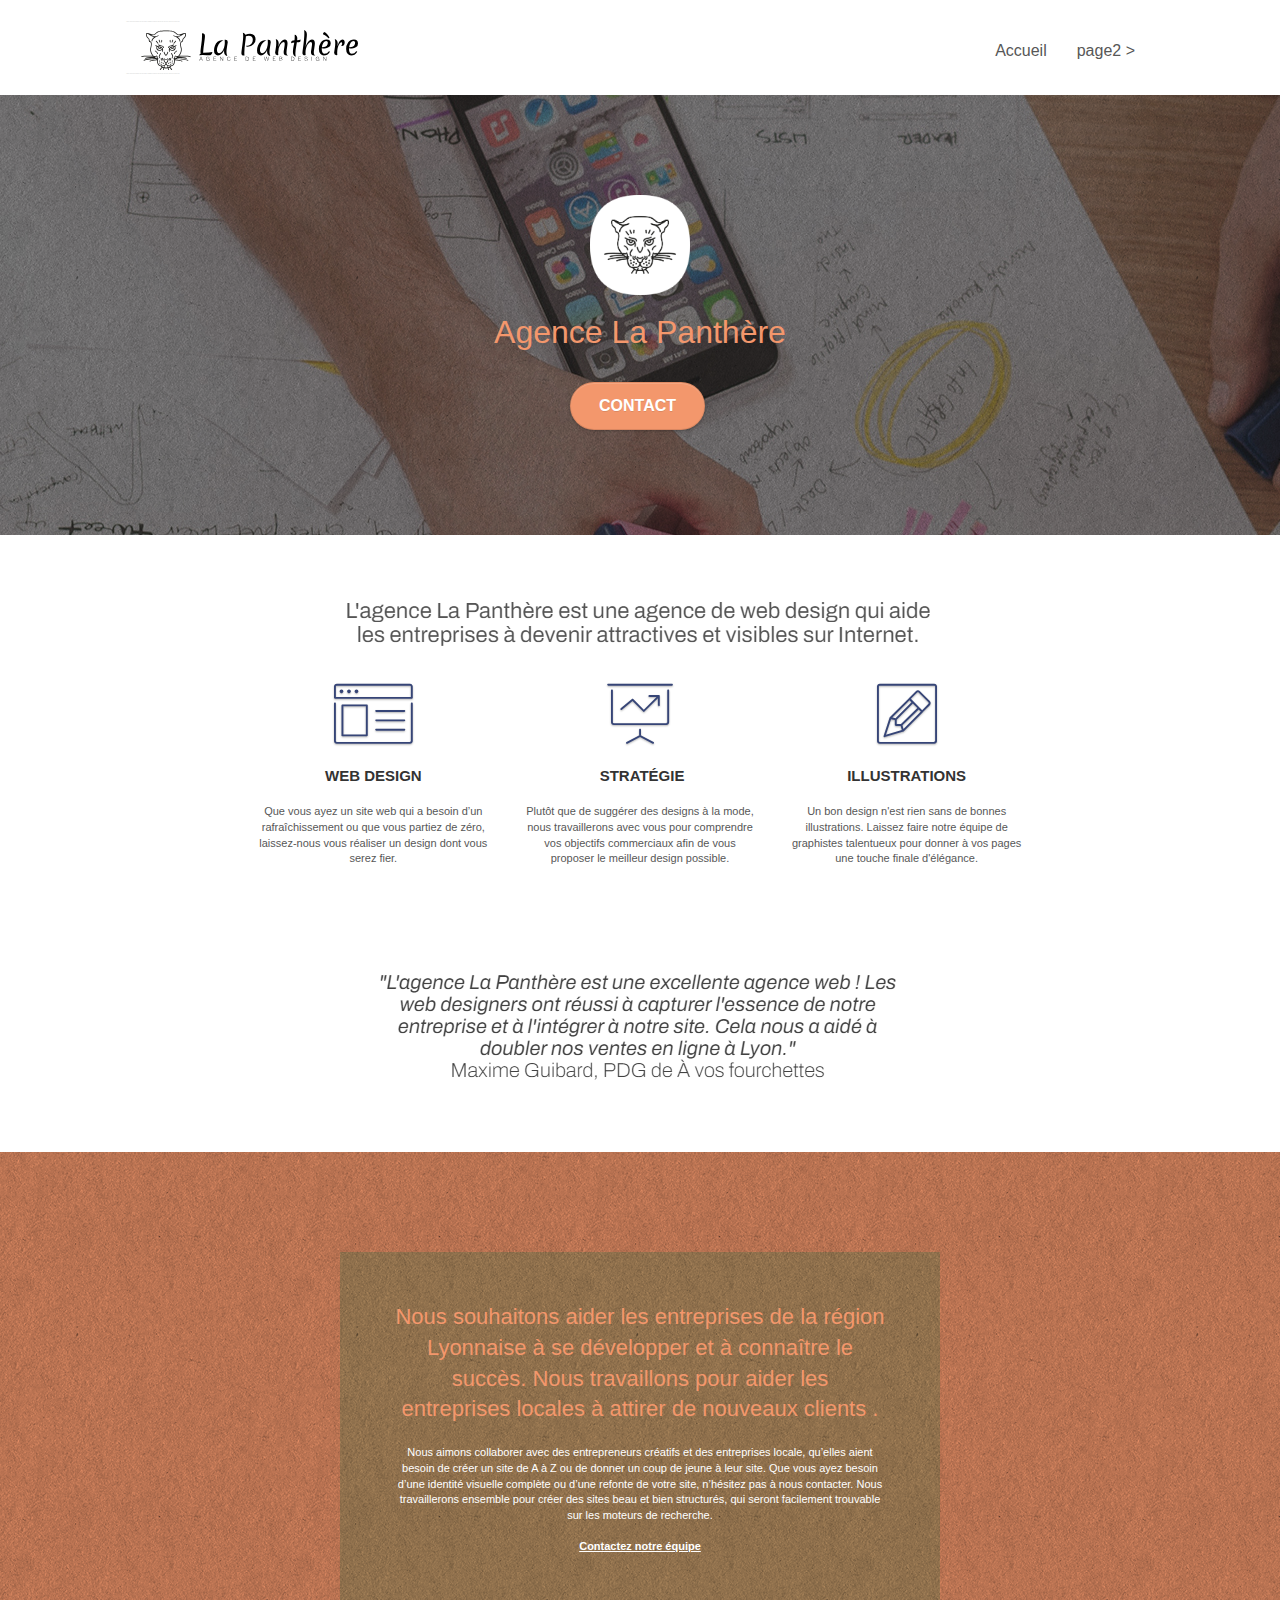
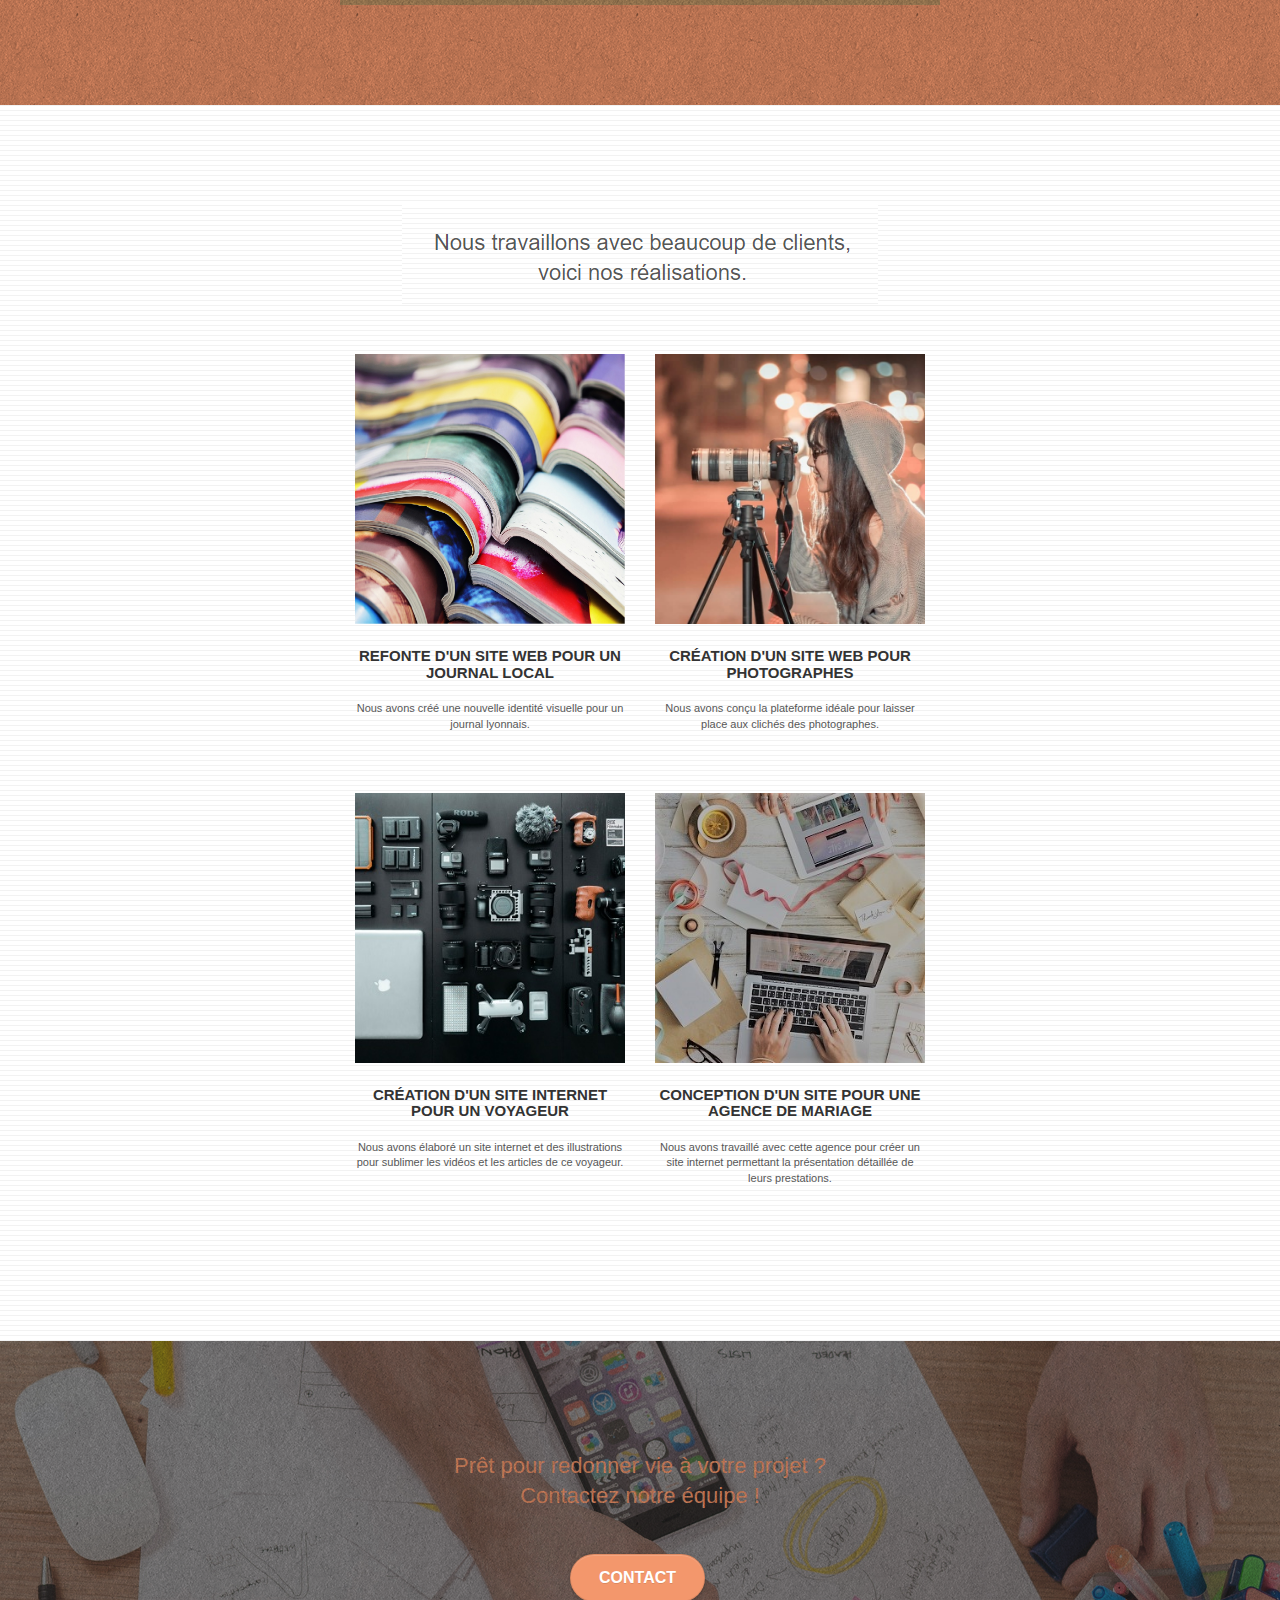
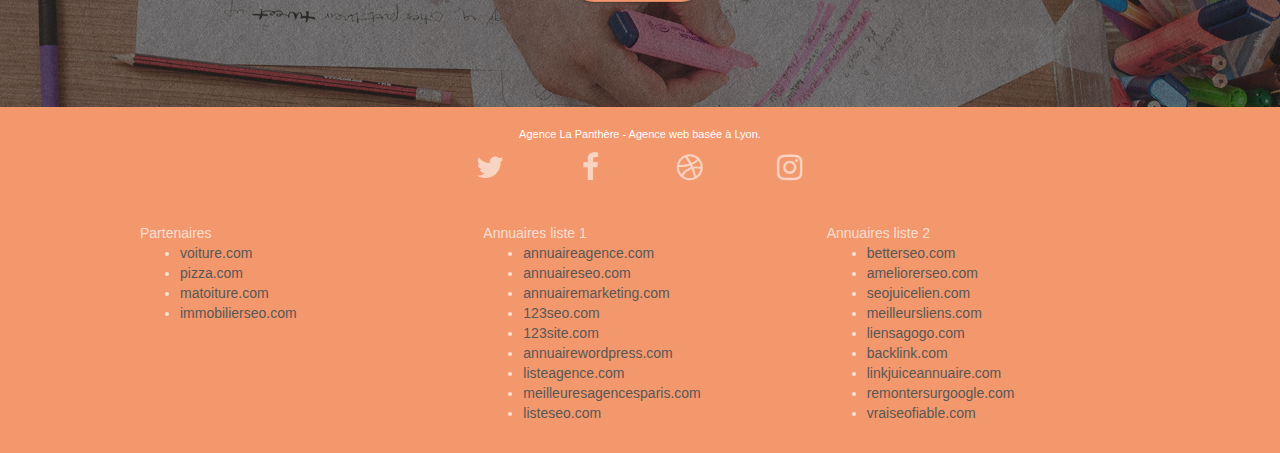
==== index.html @ 5c3d8d59 "P4" ====
<!doctype html>
<html lang="Default">
<head>
    <meta charset="utf-8">
    <meta name="keywords" content="seo, google, site web, site internet, agence design paris, agence design, agence design,agence design,agence design,agence design,agence design,agence design,agence design,agence design">
    <meta name="description" content="">
    <meta name="viewport" content="width=device-width, initial-scale=1.0, viewport-fit=cover">
    <link rel="shortcut icon" type="image/png" href="favicon.jpg">
    
	<link rel="stylesheet" type="text/css" href="./css/bootstrap.css">
	<link rel="stylesheet" type="text/css" href="style.css">
	<link rel="stylesheet" type="text/css" href="./css/font-awesome.css">
	<link rel="stylesheet" type="text/css" href="./css/et-line.css">
	
    
	<script src="./js/jquery-2.1.0.js"></script>
	<script src="./js/bootstrap.js"></script>
	<script src="./js/blocs.js"></script>
	<script src="./js/jquery.touchSwipe.js" defer></script>
	<script src="./js/gmaps.js"></script>

    <title>.</title>

    
<!-- Analytics -->
 
<!-- Analytics END -->
    
</head>
<body>
<!-- Principal conteneur -->
<div class="page-container">
    
<!-- bloc-0 -->
<div class="bloc bgc-white l-bloc " id="bloc-0">
	<div class="container bloc-sm">

		<nav class="navbar row">
			<div class="navbar-header">
				<div class="keywords" style="color:#cccccc;font-size:1px;">Agence web à paris, stratégie web, web design, illustrations, design de site web, site web, web, internet, site internet, site</div>
				<a class="navbar-brand" href="index.html"><img src="img/agence-la-panthere-monochrome.svg" alt="paris web design logo agence web meilleure agence" height="40" /></a>
				<div class="keywords" style="color:#cccccc;font-size:1px;">Agence web à paris, stratégie web, web design, illustrations, design de site web, site web, web, internet, site internet, site</div>
				<button id="nav-toggle" type="button" class="ui-navbar-toggle navbar-toggle" data-toggle="collapse" data-target=".navbar-1">
					<span class="sr-only">Toggle navigation</span><span class="icon-bar"></span><span class="icon-bar"></span><span class="icon-bar"></span>
				</button>
			</div>
			<div class="collapse navbar-collapse navbar-1 special-dropdown-nav">
				<ul class="site-navigation nav navbar-nav">
					<li>
						<a href="index.html">Accueil</a>
					</li>
					<li>
					</li>
					<li>
						<a href="page2.html">page2 &gt;</a>
					</li>
				</ul>
			</div>
		</nav>
	</div>
</div>
<!-- bloc-0 END -->

<!-- bloc-1-presentation -->
<div class="bloc bgc-dark-slate-blue bg-banniere d-bloc bg-t-edge bloc-bg-texture texture-paper b-parallax" id="bloc-1-hero">
	<div class="container bloc-lg">
		<div class="row tight-width-whitespace">
			<div class="col-sm-12">
				<img src="img/logo.png" class="center-block image-resize-mode" width="100" alt="Agence La Panthère, agence web paris, création logo paris" />
				<h1 class="text-center hero-bloc-text tc-white ">
					Agence La Panthère
				</h1>
				<div class="text-center">
					<a href="page2.html" class="btn btn-lg btn-clean btn-rd cta-hero btn-atomic-tangerine" id="cta-hero">Contact</a>
				</div>
			</div>
		</div>
	</div>
</div>
<!-- bloc-1-presentation END -->

<!-- bloc-2-services -->
<div class="bloc bgc-white l-bloc" id="bloc-2-services">
	<div class="container bloc-md">
		<div class="row">
			<div class="col-sm-12 text-center">
				<img alt="agence web, agence web paris, web design paris, stratégie web" src="img/title.png" />
			</div>
		</div>
		<div class="row voffset-lg med-width-whitespace">
			<div class="col-sm-4">
				<div class="text-center">
					<span class="et-icon-browser sm-shadow icon-dark-slate-blue icons icon-lg"></span>
				</div>
				<h3 class="mg-md text-center">
					Web design
				</h3>
				<p class="text-center ">
					Que vous ayez un site web qui a besoin d&rsquo;un rafraîchissement ou que vous partiez de zéro, laissez-nous vous réaliser un design dont vous serez fier.
				</p>
			</div>
			<div class="col-sm-4">
				<div class="text-center">
					<span class="et-icon-presentation sm-shadow icon-dark-slate-blue icons icon-lg"></span>
				</div>
				<h3 class="mg-md text-center">
					&nbsp;Stratégie
				</h3>
				<p class="text-center ">
					Plutôt que de suggérer des designs à la mode, nous travaillerons avec vous pour comprendre vos objectifs commerciaux afin de vous proposer le meilleur design possible.<br>
				</p>
			</div>
			<div class="col-sm-4">
				<div class="text-center">
					<span class="et-icon-edit sm-shadow icon-dark-slate-blue icons icon-lg"></span>
				</div>
				<h3 class="mg-md text-center">
					Illustrations
				</h3>
				<p class="text-center ">
					Un bon design n'est rien sans de bonnes illustrations. Laissez faire notre équipe de graphistes talentueux pour donner à vos pages une touche finale d'élégance.
				</p>
			</div>
		</div>
		<div class="row voffset-lg voffset">
			<div class="col-xs-12 col-md-8 col-md-offset-2 text-center">
				<img alt="agence web, agence web paris, web design paris, stratégie web" src="img/citation.png" />

			</div>
		</div>
	</div>
</div>
<!-- bloc-2-services END -->

<!-- bloc-3-what-i-do -->
<div class="bloc tc-white bgc-atomic-tangerine bg-presentation d-bloc bloc-bg-texture texture-paper b-parallax" id="bloc-3-what-i-do">
	<div class="container bloc-lg">
		<div class="row tight-width-whitespace black-background">
			<div class="col-sm-12">
				<h2 class="mg-md text-center tc-white">
					Nous souhaitons aider les entreprises de la région Lyonnaise à se développer et à connaître le succès. Nous travaillons pour aider les entreprises locales à attirer de nouveaux clients .<br>
				</h2>
				<p class="text-center white">
					Nous aimons collaborer avec des entrepreneurs créatifs et des entreprises locale, qu’elles aient besoin de créer un site de A à Z ou de donner un coup de jeune à leur site. Que vous ayez besoin d’une identité visuelle complète ou d’une refonte de votre site, n’hésitez pas à nous contacter. Nous travaillerons ensemble pour créer des sites beau et bien structurés, qui seront facilement trouvable sur les moteurs de recherche. <br><br><a class="ltc-white bold-link" href="page2.html">Contactez notre équipe</a><br>
				</p>
			</div>
		</div>
	</div>
</div>
<!-- bloc-3-what-i-do END -->

<!-- bloc-4-portfolio -->
<div class="bloc bgc-white bg-lines-h2-bg bg-repeat l-bloc" id="bloc-4-portfolio">
	<div class="container bloc-lg">
		<div class="row">
			<div class="col-sm-12 text-center">
				<img alt="agence web, agence web paris, web design paris, stratégie web" src="img/title2.png" />
			</div>
		</div>
		<div class="row tight-width-whitespace portfolio-row">
			<div class="col-sm-6">
				<a href="#" data-lightbox="img/1.jpg" data-gallery-id="gallery-1" data-caption="Refonte d'un site web pour un journal local" data-frame="snapshot-lb"><img src="img/1.jpg" alt="paris web design logo agence web meilleure agence et refonte site web journal" class="img-responsive portfolio-thumb" /></a>
				<h3 class="mg-md text-center">
					Refonte d'un site web pour un journal local
				</h3>
				<p class="text-center">
					Nous avons créé une nouvelle identité visuelle pour un journal lyonnais.
				</p>
			</div>
			<div class="col-sm-6">
				<a href="#" data-lightbox="img/2.jpg" data-gallery-id="gallery-1" data-caption="Création d'un site web pour photographes" data-frame="snapshot-lb"><img src="img/2.jpg" class="img-responsive portfolio-thumb" alt="paris web design logo agence web meilleure agence, Création d'un site web pour photographes" /></a>
				<h3 class="mg-md text-center">
					Création d'un site web pour photographes
				</h3>
				<p class="text-center">
					Nous avons conçu la plateforme idéale pour laisser place aux clichés des photographes.
				</p>
			</div>
		</div>
		<div class="row tight-width-whitespace portfolio-row">
			<div class="col-sm-6">
				<a href="#" data-lightbox="img/3.bmp" data-gallery-id="gallery-1" data-caption="Création d'un site internet pour un voyageur" data-frame="snapshot-lb"><img src="img/3.bmp" class="img-responsive portfolio-thumb" alt="paris web design logo agence web meilleure agence, Création d'un site web pour voyageur"/></a>
				<h3 class="mg-md text-center">
					Création d'un site internet pour un voyageur
				</h3>
				<p class="text-center">
					Nous avons élaboré un site internet et des illustrations pour sublimer les vidéos et les articles de ce voyageur.
				</p>
			</div>
			<div class="col-sm-6">
				<a href="#" data-lightbox="img/4.bmp" data-gallery-id="gallery-1" data-caption="Conception d'un site pour une agence de mariage" data-frame="snapshot-lb"><img src="img/4.bmp" class="img-responsive portfolio-thumb" alt="paris web design logo agence web meilleure agence, Création d'un site web pour agence de mariage" /></a>
				<h3 class="mg-md text-center">
					Conception d'un site pour une agence de mariage
				</h3>
				<p class="text-center">
					Nous avons travaillé avec cette agence pour créer un site internet permettant la présentation détaillée de leurs prestations.
				</p>
			</div>
		</div>
	</div>
</div>
<!-- bloc-4-portfolio END -->

<!-- bloc-5-cta -->
<div class="bloc bgc-dark-slate-blue bg-banniere d-bloc bloc-bg-texture texture-paper" id="bloc-5-cta">
	<div class="container bloc-lg">
		<div class="row">
			<h2 class="mg-md text-center tc-white">
				Prêt pour redonner vie à votre projet ?<br>Contactez notre équipe !
			</h2>
			<div class="col-sm-12 text-center">
				<a href="page2.html" class="btn btn-atomic-tangerine btn-clean btn-rd btn-lg cta-hero">Contact</a>
			</div>
		</div>
	</div>
</div>
<!-- bloc-5-cta END -->

<!-- Footer - bloc-8 -->
<div class="bloc bgc-atomic-tangerine d-bloc" id="bloc-8">
	<div class="container bloc-sm">
		<div class="row">
			<div class="col-sm-12">
				<p class="text-center white">
					Agence La Panthère - Agence web basée à Lyon.<br>
				</p>
				<div class="row row-no-gutters social">
					<div class="col-sm-3">
						<div class="text-center">
							<a class="social" href="index.html"><span class="fa fa-twitter icon-md"></span></a>
						</div>
					</div>
					<div class="col-sm-3">
						<div class="text-center">
							<a class="social" href="index.html"><span class="fa fa-facebook icon-md"></span></a>
						</div>
					</div>
					<div class="col-sm-3">
						<div class="text-center">
							<a class="social" href="index.html"><span class="fa fa-dribbble icon-md"></span></a>
						</div>
					</div>
					<div class="col-sm-3">
						<div class="text-center">
							<a class="social" href="index.html"><span class="fa fa-instagram icon-md"></span></a>
						</div>
					</div>
					<div class="keywords" style="color:#F3976C;">Agence web à paris, stratégie web, web design, illustrations, design de site web, site web, web, internet, site internet, site</div>
				</div>
				<div class="row">
					<div class="col-sm-4">
						Partenaires
							<ul>
								<li><a href="voiture.com">voiture.com</a></li>
								<li><a href="pizza.com">pizza.com</a></li>
								<li><a href="matoiture.com">matoiture.com</a></li>
								<li><a href="immobilierseo.com">immobilierseo.com</a></li>
							</ul>		
					</div>
					<div class="col-sm-4">
						Annuaires liste 1
						<ul>
							<li><a href="annuaireagence.com">annuaireagence.com</a></li>
							<li><a href="annuaireseo.com">annuaireseo.com</a></li>
							<li><a href="annuairemarketing.com">annuairemarketing.com</a></li>
							<li><a href="123seoture.com">123seo.com</a></li>
							<li><a href="123site.com">123site.com</a></li>
							<li><a href="annuairewordpress.com">annuairewordpress.com</a></li>
							<li><a href="listeagence.com">listeagence.com</a></li>
							<li><a href="meilleuresagencesparis.com">meilleuresagencesparis.com</a></li>
							<li><a href="listeseo.com">listeseo.com</a></li>
						</ul>
					</div>
					<div class="col-sm-4">
						Annuaires liste 2
						<ul>
							<li><a href="betterseo.com">betterseo.com</a></li>
							<li><a href="ameliorerseo.com">ameliorerseo.com</a></li>
							<li><a href="seojuicelien.com">seojuicelien.com</a></li>
							<li><a href="meilleursliens.com">meilleursliens.com</a></li>
							<li><a href="liensagogo.com">liensagogo.com</a></li>
							<li><a href="backlink.com">backlink.com</a></li>
							<li><a href="linkjuiceannuaire.com">linkjuiceannuaire.com</a></li>
							<li><a href="remontersurgoogle.com">remontersurgoogle.com</a></li>
							<li><a href="vraiseofiable.com">vraiseofiable.com</a></li>
						</ul>
					</div>
				</div>
			</div>
		</div>
	</div>
</div>
<!-- Footer - bloc-8 END -->

</div>
<!-- Principal conteneur END -->
    

</body>
</html>
---- style.css ----
body {
    margin: 0;
    padding: 0;
    background: #FFF;
    overflow-x: hidden;
    -webkit-font-smoothing: antialiased;
    -moz-osx-font-smoothing: grayscale;
}

a,
button {
    transition: all .3s ease-in-out;
    outline: none!important;
}

a:hover {
    text-decoration: none;
    cursor: pointer;
}

#page-loading-blocs-notifaction {
    position: fixed;
    top: 0;
    bottom: 0;
    width: 100%;
    z-index: 100000;
    background: #FFFFFF url("img/pageload-spinner.gif") no-repeat center center;
}

.bloc {
    width: 100%;
    clear: both;
    background: 50% 50% no-repeat;
    padding: 0 50px;
    -webkit-background-size: cover;
    -moz-background-size: cover;
    -o-background-size: cover;
    background-size: cover;
    position: relative;
}

.bloc .container {
    padding-left: 0;
    padding-right: 0;
}

.bloc-lg {
    padding: 100px 50px;
}

.bloc-md {
    padding: 50px;
}

.bloc-sm {
    padding: 20px 50px;
}

.bg-center,
.bg-l-edge,
.bg-r-edge,
.bg-t-edge,
.bg-b-edge,
.bg-tl-edge,
.bg-bl-edge,
.bg-tr-edge,
.bg-br-edge,
.bg-repeat {
    -webkit-background-size: auto!important;
    -moz-background-size: auto!important;
    -o-background-size: auto!important;
    background-size: auto!important;
}

.bg-repeat {
    background: repeat;
}

.bg-t-edge {
    background: top no-repeat;
}

.bloc-bg-texture::before {
    content: "";
    background-size: 2px 2px;
    position: absolute;
    top: 0;
    bottom: 0;
    left: 0;
    right: 0;
}

.texture-paper::before {
    background: url("img/texture-paper.png");
    background-size: 280px 280px;
}

.b-parallax {
    background-attachment: fixed;
}

.d-bloc {
    color: rgba(255, 255, 255, .7);
}

.d-bloc button:hover {
    color: rgba(255, 255, 255, .9);
}

.d-bloc .icon-round,
.d-bloc .icon-square,
.d-bloc .icon-rounded,
.d-bloc .icon-semi-rounded-a,
.d-bloc .icon-semi-rounded-b {
    border-color: rgba(255, 255, 255, .9);
}

.d-bloc .divider-h span {
    border-color: rgba(255, 255, 255, .2);
}

.d-bloc .a-btn,
.d-bloc .navbar a,
.d-bloc .navbar-brand,
.d-bloc a .icon-sm,
.d-bloc a .icon-md,
.d-bloc a .icon-lg,
.d-bloc a .icon-xl,
.d-bloc h1 a,
.d-bloc h2 a,
.d-bloc h3 a,
.d-bloc h4 a,
.d-bloc h5 a,
.d-bloc h6 a,
.d-bloc p a {
    color: rgba(255, 255, 255, .6);
}

.d-bloc .a-btn:hover,
.d-bloc .navbar a:hover,
.d-bloc .navbar-brand:hover,
.d-bloc a:hover .icon-sm,
.d-bloc a:hover .icon-md,
.d-bloc a:hover .icon-lg,
.d-bloc a:hover .icon-xl,
.d-bloc h1 a:hover,
.d-bloc h2 a:hover,
.d-bloc h3 a:hover,
.d-bloc h4 a:hover,
.d-bloc h5 a:hover,
.d-bloc h6 a:hover,
.d-bloc p a:hover {
    color: rgba(255, 255, 255, 1);
}

.d-bloc .navbar-toggle .icon-bar {
    background: rgba(255, 255, 255, 1);
}

.d-bloc .btn-wire,
.d-bloc .btn-wire:hover {
    color: rgba(255, 255, 255, 1);
    border-color: rgba(255, 255, 255, 1);
}

.d-bloc .panel {
    color: rgba(0, 0, 0, .5);
}

.d-bloc .panel button:hover {
    color: rgba(0, 0, 0, .7);
}

.d-bloc .panel icon {
    border-color: rgba(0, 0, 0, .7);
}

.d-bloc .panel .divider-h span {
    border-color: rgba(0, 0, 0, .1);
}

.d-bloc .panel .a-btn {
    color: rgba(0, 0, 0, .6);
}

.d-bloc .panel .a-btn:hover {
    color: rgba(0, 0, 0, 1);
}

.d-bloc .panel .btn-wire,
.d-bloc .panel .btn-wire:hover {
    color: rgba(0, 0, 0, .7);
    border-color: rgba(0, 0, 0, .3);
}

.d-bloc .panel,
.l-bloc {
    color: rgba(0, 0, 0, .5);
}

.d-bloc .panel button:hover,
.l-bloc button:hover {
    color: rgba(0, 0, 0, .7);
}

.l-bloc .icon-round,
.l-bloc .icon-square,
.l-bloc .icon-rounded,
.l-bloc .icon-semi-rounded-a,
.l-bloc .icon-semi-rounded-b {
    border-color: rgba(0, 0, 0, .7);
}

.d-bloc .panel .divider-h span,
.l-bloc .divider-h span {
    border-color: rgba(0, 0, 0, .1);
}

.d-bloc .panel .a-btn,
.l-bloc .a-btn,
.l-bloc .navbar a,
.l-bloc .navbar-brand,
.l-bloc a .icon-sm,
.l-bloc a .icon-md,
.l-bloc a .icon-lg,
.l-bloc a .icon-xl,
.l-bloc h1 a,
.l-bloc h2 a,
.l-bloc h3 a,
.l-bloc h4 a,
.l-bloc h5 a,
.l-bloc h6 a,
.l-bloc p a {
    color: rgba(0, 0, 0, .6);
}

.d-bloc .panel .a-btn:hover,
.l-bloc .a-btn:hover,
.l-bloc .navbar a:hover,
.l-bloc .navbar-brand:hover,
.l-bloc a:hover .icon-sm,
.l-bloc a:hover .icon-md,
.l-bloc a:hover .icon-lg,
.l-bloc a:hover .icon-xl,
.l-bloc h1 a:hover,
.l-bloc h2 a:hover,
.l-bloc h3 a:hover,
.l-bloc h4 a:hover,
.l-bloc h5 a:hover,
.l-bloc h6 a:hover,
.l-bloc p a:hover {
    color: rgba(0, 0, 0, 1);
}

.l-bloc .navbar-toggle .icon-bar {
    color: rgba(0, 0, 0, .6);
}

.d-bloc .panel .btn-wire,
.d-bloc .panel .btn-wire:hover,
.l-bloc .btn-wire,
.l-bloc .btn-wire:hover {
    color: rgba(0, 0, 0, .7);
    border-color: rgba(0, 0, 0, .3);
}

.voffset {
    margin-top: 30px;
}

.voffset-lg {
    margin-top: 80px;
}

.row-no-gutters {
    margin-right: 0;
    margin-left: 0;
}

.row.row-no-gutters > [class^="col-"],
.row.row-no-gutters > [class*=" col-"] {
    padding-right: 0;
    padding-left: 0;
}

#bloc-1-hero h1 {
    font-size: 32px;
}

.navbar {
    margin-bottom: 0;
    z-index: 1;
}

.navbar-brand {
    height: auto;
    padding: 3px 15px;
    font-size: 25px;
    font-weight: normal;
    font-weight: 600;
    line-height: 44px;
}

.navbar-brand img {
    max-height: 200px;
    margin: 0 5px 0 0;
    display: inline;
}

.navbar-brand img[src$=svg] {
    min-width: 100px;
}

.nav-center .navbar-brand img {
    margin: 0;
}

.navbar .nav {
    padding-top: 2px;
    margin-right: -16px;
    float: right;
    z-index: 1;
}

.nav > li {
    float: left;
    margin-top: 4px;
    font-size: 16px;
}

.navbar-nav .open .dropdown-menu > li > a {
    text-align: inherit;
}

.nav > li a:hover,
.nav > li a:focus {
    background: transparent;
}

.navbar-toggle {
    margin: 10px 10px 0 0;
    border: 0px;
}

.navbar-toggle:hover {
    background: transparent!important;
}

.navbar-toggle .icon-bar {
    background-color: rgba(0, 0, 0, .5);
    width: 26px;
}

.nav-invert .navbar .nav {
    float: left;
}

.nav-invert .navbar-header,
.nav-invert .navbar-brand {
    float: right;
    position: relative;
    z-index: 2;
}

@media (min-width: 768px) {
    .site-navigation {
        position: absolute;
        top: 50%;
        right: 20px;
        transform: translate(0, -50%);
        -webkit-transform: translateY(-50%);
    }
    .nav > li .dropdown-menu a,
    .nav > li .dropdown-menu a:hover {
        color: #484848;
    }
    .nav-invert .site-navigation {
        left: 0;
        right: 0;
    }
    .nav-center {
        text-align: center;
    }
    .nav-center .navbar-header {
        width: 100%;
    }
    .nav-center .navbar-header,
    .nav-center .navbar-brand,
    .nav-center .nav > li {
        float: none;
        display: inline-block;
    }
    .nav-center .site-navigation {
        position: relative;
        width: 100%;
        right: 0;
        margin-right: 0px;
        margin-top: 20px;
    }
    .nav-center.mini-nav .navbar-toggle {
        float: none;
        margin: 10px auto 0;
    }
}

.nav > li > .dropdown a {
    background: none!important;
    display: block;
    padding: 14px 15px;
}

nav .caret {
    margin: 0 5px;
}

.dropdown-menu .dropdown-menu {
    top: -8px;
    left: 100%;
}

.dropdown-menu .dropmenu-flow-right {
    top: 100%;
    left: 0;
    margin-left: -1px;
    border-top-left-radius: 0;
    border-top-right-radius: 0;
}

.dropdown-menu .dropdown span {
    border: 4px solid black;
    border-top-color: transparent;
    border-right-color: transparent;
    border-bottom-color: transparent;
    margin: 6px -5px 0 0!important;
    float: right;
}

.mg-md {
    margin-top: 10px;
    margin-bottom: 20px;
}

.mg-lg {
    margin-top: 10px;
    margin-bottom: 40px;
}

.btn {
    margin: 0 5px 5px 0;
}

.btn.pull-right {
    margin: 0 0 5px 5px;
}

.btn-d,
.btn-d:hover,
.btn-d:focus {
    color: #FFF;
    background: rgba(0, 0, 0, .3);
}

button {
    outline: none!important;
}

.btn-rd {
    border-radius: 40px;
}

.btn-clean {
    border: 1px solid rgba(0, 0, 0, .08);
    border-bottom-color: rgba(0, 0, 0, .1);
    text-shadow: 0 1px 0 rgba(0, 0, 1, .1);
    box-shadow: 0 1px 3px rgba(0, 0, 1, .25), inset 0 1px 0 0 rgba(255, 255, 255, .15);
}

.icon-md {
    font-size: 30px!important;
}

.icon-lg {
    font-size: 60px!important;
}

.sm-shadow {
    text-shadow: 0 1px 2px rgba(0, 0, 0, .3);
}

.panel-sq,
.panel-sq .panel-heading,
.panel-sq .panel-footer {
    border-radius: 0;
}

.panel-rd {
    border-radius: 30px;
}

.panel-rd .panel-heading {
    border-radius: 29px 29px 0 0;
}

.panel-rd .panel-footer {
    border-radius: 0 0 29px 29px;
}

.form-control {
    border-color: rgba(0, 0, 0, .1);
    box-shadow: none;
}

.scrollToTop {
    width: 40px;
    height: 40px;
    position: fixed;
    bottom: 20px;
    right: 20px;
    opacity: 0;
    z-index: 500;
    transition: all .3s ease-in-out;
}

.scrollToTop span {
    margin-top: 6px;
}

.showScrollTop {
    font-size: 14px;
    opacity: 1;
}

a[data-lightbox] {
    position: relative;
    display: block;
    text-align: center;
}

a[data-lightbox]:hover::before {
    content: "+";
    font-family: "HelveticaNeue-Light", "Helvetica Neue Light", "Helvetica Neue", Helvetica, Arial;
    font-size: 32px;
    width: 50px;
    height: 50px;
    margin-left: -25px;
    border-radius: 50%;
    background: rgba(0, 0, 0, .6);
    color: #FFF;
    font-weight: 100;
    z-index: 1;
    position: absolute;
    top: 50%;
    transform: translateY(-50%);
    -webkit-transform: translateY(-50%);
}

a[data-lightbox]:hover img {
    opacity: 0.6;
    -webkit-animation-fill-mode: none;
    animation-fill-mode: none;
}

#lightbox-modal {
    display: flex;
    align-items: center;
}

#lightbox-modal .modal-dialog {
    width: 90%;
    max-width: 900px;
    margin: 0 auto 0;
}

#lightbox-modal .modal-dialog img {
    max-height: 90vh;
    margin: 0 auto;
}

.lightbox-caption {
    padding: 20px;
    color: #FFF;
    background: rgba(0, 0, 0, .5);
    position: absolute;
    left: 15px;
    right: 15px;
    bottom: 5px;
}

.close-lightbox {
    color: #FFF;
    font-size: 30px;
    position: absolute;
    top: 20px;
    right: 20px;
    z-index: 20;
    background: rgba(0, 0, 0, .5);
    border: none;
    line-height: 30px;
    padding: 0 9px 5px;
    opacity: 0.3;
}

.close-lightbox:hover,
.next-lightbox:hover,
.prev-lightbox:hover {
    opacity: 1.0;
    color: #FFF;
}

.next-lightbox,
.prev-lightbox {
    font-size: 20px;
    color: rgba(255, 255, 255, .9);
    background: rgba(0, 0, 0, .5);
    transition: all .2s ease-in-out;
    position: absolute;
    top: 45%;
    z-index: 1;
    opacity: 0.4;
}

.next-lightbox {
    padding: 6px 8px 1px 13px;
    right: 25px;
}

.prev-lightbox {
    padding: 6px 13px 1px 10px;
    left: 25px;
}

.snapshot-lb .modal-body {
    padding-bottom: 45px;
}

.snapshot-lb .lightbox-caption {
    padding: 0;
    color: rgba(0, 0, 0, .5);
    background: none;
}

h1,
h2,
h3,
h4,
h5,
h6,
p,
label,
.btn,
a {
    font-family: "helvetica";
    font-weight: 400;
    color: #575757!important;
}

.container {
    max-width: 1000px;
}

.hero-bloc-text {
    font-size: 38px;
}

.hero-bloc-text-sub {
    font-size: 36px;
}

.statement-bloc-text {
    line-height: 26px;
    font-style: italic;
    font-size: 20px;
    text-align: center;
    font-weight: lighter;
    max-width: 520px;
    margin: auto auto auto auto;
}

p {
    font-size: 11px;
}

.tight-width-whitespace {
    max-width: 600px;
    margin: auto auto auto auto;
}

.h1 {
    font-size: 20px;
    font-family: "Open Sans";
}

.cta-hero {
    margin-top: 22px;
    color: #FFFFFF!important;
    text-transform: uppercase;
    padding: 12px 28px 12px 28px;
    font-size: 16px;
    font-weight: 700;
}

.social {
    max-width: 400px;
    margin: auto auto auto auto;
}

h2 {
    font-size: 22px;
    line-height: 1.4em;
}

h3 {
    font-size: 15px;
    text-transform: uppercase;
    font-weight: 700;
    color: #333333!important;
}

.med-width-whitespace {
    max-width: 800px;
    margin: auto auto auto auto;
    box-shadow: 0px 0px 0px #000000;
}

h1 {
    color: #333333!important;
}

h4 {
    color: #333333!important;
}

.icons {
    margin-bottom: 14px;
    margin-top: 24px;
}

.white {
    color: #FFFFFF!important;
}

.portfolio-thumb {
    margin-bottom: 24px;
}

.portfolio-row {
    margin-bottom: 44px;
    margin-top: 50px;
}

.avatar {
    box-shadow: 0px 4px 9px rgba(0, 0, 0, 0.3);
}

.black-background {
    background-color: rgba(165, 147, 99, 0.7);
    padding: 40px 40px 40px 40px;
}

.bold-link {
    font-weight: 900;
    text-decoration: underline!important;
}

.bgc-white {
    background-color: #FFFFFF;
}

.bgc-dark-slate-blue {
    background-color: #364577;
}

.bgc-atomic-tangerine {
    background-color: #F3976C;
}

.tc-white {
    color: #F3976C!important;
}

.btn-atomic-tangerine {
    background: #F3976C;
    color: #FFFFFF!important;
}

.btn-atomic-tangerine:hover {
    background: #c27956!important;
    color: #FFFFFF!important;
}

.ltc-white {
    color: #FFFFFF!important;
}

.ltc-white:hover {
    color: #cccccc!important;
}

.ltc-atomic-tangerine {
    color: #F3976C!important;
}

.ltc-atomic-tangerine:hover {
    color: #c27956!important;
}

.icon-dark-slate-blue {
    color: #364577!important;
    border-color: #364577!important;
}

.bg-dots-bg {
    background-image: url("img/dots-bg.png");
}

.bg-lines-h2-bg {
    background-image: url("img/lines-h2-bg.png");
}

.bg-banniere {
    background-image: url("img/agence-la-panthere.jpg");
}

.bg-presentation {
    background-image: url("img/image-de-presentation.bmp");
}

@media (max-width: 1024px) {
    .bloc {
        padding-left: 20px;
        padding-right: 20px;
    }
    .bloc.full-width-bloc,
    .bloc-tile-2.full-width-bloc .container,
    .bloc-tile-3.full-width-bloc .container,
    .bloc-tile-4.full-width-bloc .container {
        padding-left: 0;
        padding-right: 0;
    }
}

@media (max-width: 992px) and (min-width: 768px) {
    .navbar .nav {
        max-width: 80%
    }
    .nav-center.navbar .nav {
        max-width: 100%
    }
}

@media only screen and (min-device-width: 768px) and (max-device-width: 1024px) and (orientation: landscape) {
    .b-parallax {
        background-attachment: scroll;
    }
}

@media only screen and (min-device-width: 1024px) and (max-device-width: 1366px) and (-webkit-min-device-pixel-ratio: 1.5) {
    .b-parallax {
        background-attachment: scroll;
    }
}

@media (max-width: 991px) {
    .container {
        width: 100%;
    }
    .b-parallax {
        background-attachment: scroll;
    }
    .page-container,
    #hero-bloc {
        overflow-x: hidden;
        position: relative;
    }
    .bloc {
        padding-left: constant(safe-area-inset-left);
        padding-right: constant(safe-area-inset-right);
    }
    .bloc-group,
    .bloc-group .bloc {
        display: block;
        width: 100%;
    }
    .bloc-fill-screen .fill-bloc-top-edge,
    .bloc-fill-screen .fill-bloc-bottom-edge {
        padding: 0 20px;
        padding-left: constant(safe-area-inset-left);
        padding-right: constant(safe-area-inset-right);
    }
}

@media (max-width: 767px) {
    .page-container {
        overflow-x: hidden;
        position: relative;
    }
    h1,
    h2,
    h3,
    h4,
    h5,
    h6,
    p,
    #disqus_thread {
        padding-left: 10px!important;
        padding-right: 10px!important;
    }
    .b-parallax {
        background-attachment: scroll;
    }
    .navbar .nav {
        padding-top: 0;
        border-top: 1px solid rgba(0, 0, 0, .2);
        float: none!important;
    }
    .navbar.row {
        margin-left: 0;
        margin-right: 0;
    }
    .site-navigation {
        position: inherit;
        transform: none;
        -webkit-transform: none;
        -ms-transform: none;
    }
    .nav > li {
        margin-top: 0;
        border-bottom: 1px solid rgba(0, 0, 0, .1);
        background: rgba(0, 0, 0, .05);
        text-align: left;
        padding-left: 15px;
        width: 100%;
    }
    .nav > li:hover {
        background: rgba(0, 0, 0, .08);
    }
    .dropdown .dropdown a .caret {
        float: none;
        margin: 5px 0 0 10px!important;
        border: 4px solid black;
        border-bottom-color: transparent;
        border-right-color: transparent;
        border-left-color: transparent;
    }
    #hero-bloc .navbar .nav {
        background: rgba(0, 0, 0, .8);
    }
    #hero-bloc .navbar .nav a {
        color: rgba(255, 255, 255, .6);
    }
    .hero {
        padding: 50px 0;
    }
    .hero-nav {
        left: -1px;
        right: -1px;
    }
    .navbar-collapse {
        padding: 0;
        overflow-x: hidden;
        -webkit-box-shadow: none;
        box-shadow: none;
    }
    .navbar-brand img {
        max-height: 40px;
        width: auto;
    }
    .nav-invert .navbar-header {
        float: none;
        width: 100%;
    }
    .nav-invert .navbar-toggle {
        float: left;
        margin-left: 10px;
    }
    .bloc {
        padding-left: 0;
        padding-right: 0;
    }
    .bloc-xxl,
    .bloc-xl,
    .bloc-lg {
        padding: 40px 0;
    }
    .bloc-sm,
    .bloc-md {
        padding-left: 0;
        padding-right: 0;
    }
    .bloc-tile-2 .container,
    .bloc-tile-3 .container,
    .bloc-tile-4 .container,
    .bloc-fill-screen .fill-bloc-top-edge,
    .bloc-fill-screen .fill-bloc-bottom-edge {
        padding-left: 0;
        padding-right: 0;
    }
    .a-block {
        padding: 0 10px;
    }
    .btn-dwn {
        display: none;
    }
    .voffset {
        margin-top: 5px;
    }
    .voffset-md {
        margin-top: 20px;
    }
    .voffset-lg {
        margin-top: 30px;
    }
    form {
        padding: 5px;
    }
    .close-lightbox {
        display: inline-block;
    }
    .blocsapp-device-iphone5 {
        background-size: 216px 425px;
        padding-top: 60px;
        width: 216px;
        height: 425px;
    }
    .blocsapp-device-iphone5 img {
        width: 180px;
        height: 320px;
    }
}

@media (max-width: 400px) {
    .bloc {
        padding-left: 0;
        padding-right: 0;
    }
}

@media (max-width: 767px) {
    .bloc-mob-center-text {
        text-align: center;
    }
}
---- css/et-line.css ----
@font-face {
    font-family: et-line;
    src: url(../fonts/et-line.eot);
    src: url(../fonts/et-line.eot?#iefix) format('embedded-opentype'), url(../fonts/et-line.woff) format('woff'), url(../fonts/et-line.ttf) format('truetype'), url(../fonts/et-line.svg#et-line) format('svg');
    font-weight: 400;
    font-style: normal
}

.et-icon-adjustments,
.et-icon-alarmclock,
.et-icon-anchor,
.et-icon-aperture,
.et-icon-attachment,
.et-icon-bargraph,
.et-icon-basket,
.et-icon-beaker,
.et-icon-bike,
.et-icon-book-open,
.et-icon-briefcase,
.et-icon-browser,
.et-icon-calendar,
.et-icon-camera,
.et-icon-caution,
.et-icon-chat,
.et-icon-circle-compass,
.et-icon-clipboard,
.et-icon-clock,
.et-icon-cloud,
.et-icon-compass,
.et-icon-desktop,
.et-icon-dial,
.et-icon-document,
.et-icon-documents,
.et-icon-download,
.et-icon-dribbble,
.et-icon-edit,
.et-icon-envelope,
.et-icon-expand,
.et-icon-facebook,
.et-icon-flag,
.et-icon-focus,
.et-icon-gears,
.et-icon-genius,
.et-icon-gift,
.et-icon-global,
.et-icon-globe,
.et-icon-googleplus,
.et-icon-grid,
.et-icon-happy,
.et-icon-hazardous,
.et-icon-heart,
.et-icon-hotairballoon,
.et-icon-hourglass,
.et-icon-key,
.et-icon-laptop,
.et-icon-layers,
.et-icon-lifesaver,
.et-icon-lightbulb,
.et-icon-linegraph,
.et-icon-linkedin,
.et-icon-lock,
.et-icon-magnifying-glass,
.et-icon-map,
.et-icon-map-pin,
.et-icon-megaphone,
.et-icon-mic,
.et-icon-mobile,
.et-icon-newspaper,
.et-icon-notebook,
.et-icon-paintbrush,
.et-icon-paperclip,
.et-icon-pencil,
.et-icon-phone,
.et-icon-picture,
.et-icon-pictures,
.et-icon-piechart,
.et-icon-presentation,
.et-icon-pricetags,
.et-icon-printer,
.et-icon-profile-female,
.et-icon-profile-male,
.et-icon-puzzle,
.et-icon-quote,
.et-icon-recycle,
.et-icon-refresh,
.et-icon-ribbon,
.et-icon-rss,
.et-icon-sad,
.et-icon-scissors,
.et-icon-scope,
.et-icon-search,
.et-icon-shield,
.et-icon-speedometer,
.et-icon-strategy,
.et-icon-streetsign,
.et-icon-tablet,
.et-icon-target,
.et-icon-telescope,
.et-icon-toolbox,
.et-icon-tools,
.et-icon-tools-2,
.et-icon-trophy,
.et-icon-tumblr,
.et-icon-twitter,
.et-icon-upload,
.et-icon-video,
.et-icon-wallet,
.et-icon-wine {
    font-family: et-line;
    speak: none;
    font-style: normal;
    font-weight: 400;
    font-variant: normal;
    text-transform: none;
    line-height: 1;
    -webkit-font-smoothing: antialiased;
    -moz-osx-font-smoothing: grayscale;
    display: inline-block
}

.et-icon-mobile:before {
    content: "\e000"
}

.et-icon-laptop:before {
    content: "\e001"
}

.et-icon-desktop:before {
    content: "\e002"
}

.et-icon-tablet:before {
    content: "\e003"
}

.et-icon-phone:before {
    content: "\e004"
}

.et-icon-document:before {
    content: "\e005"
}

.et-icon-documents:before {
    content: "\e006"
}

.et-icon-search:before {
    content: "\e007"
}

.et-icon-clipboard:before {
    content: "\e008"
}

.et-icon-newspaper:before {
    content: "\e009"
}

.et-icon-notebook:before {
    content: "\e00a"
}

.et-icon-book-open:before {
    content: "\e00b"
}

.et-icon-browser:before {
    content: "\e00c"
}

.et-icon-calendar:before {
    content: "\e00d"
}

.et-icon-presentation:before {
    content: "\e00e"
}

.et-icon-picture:before {
    content: "\e00f"
}

.et-icon-pictures:before {
    content: "\e010"
}

.et-icon-video:before {
    content: "\e011"
}

.et-icon-camera:before {
    content: "\e012"
}

.et-icon-printer:before {
    content: "\e013"
}

.et-icon-toolbox:before {
    content: "\e014"
}

.et-icon-briefcase:before {
    content: "\e015"
}

.et-icon-wallet:before {
    content: "\e016"
}

.et-icon-gift:before {
    content: "\e017"
}

.et-icon-bargraph:before {
    content: "\e018"
}

.et-icon-grid:before {
    content: "\e019"
}

.et-icon-expand:before {
    content: "\e01a"
}

.et-icon-focus:before {
    content: "\e01b"
}

.et-icon-edit:before {
    content: "\e01c"
}

.et-icon-adjustments:before {
    content: "\e01d"
}

.et-icon-ribbon:before {
    content: "\e01e"
}

.et-icon-hourglass:before {
    content: "\e01f"
}

.et-icon-lock:before {
    content: "\e020"
}

.et-icon-megaphone:before {
    content: "\e021"
}

.et-icon-shield:before {
    content: "\e022"
}

.et-icon-trophy:before {
    content: "\e023"
}

.et-icon-flag:before {
    content: "\e024"
}

.et-icon-map:before {
    content: "\e025"
}

.et-icon-puzzle:before {
    content: "\e026"
}

.et-icon-basket:before {
    content: "\e027"
}

.et-icon-envelope:before {
    content: "\e028"
}

.et-icon-streetsign:before {
    content: "\e029"
}

.et-icon-telescope:before {
    content: "\e02a"
}

.et-icon-gears:before {
    content: "\e02b"
}

.et-icon-key:before {
    content: "\e02c"
}

.et-icon-paperclip:before {
    content: "\e02d"
}

.et-icon-attachment:before {
    content: "\e02e"
}

.et-icon-pricetags:before {
    content: "\e02f"
}

.et-icon-lightbulb:before {
    content: "\e030"
}

.et-icon-layers:before {
    content: "\e031"
}

.et-icon-pencil:before {
    content: "\e032"
}

.et-icon-tools:before {
    content: "\e033"
}

.et-icon-tools-2:before {
    content: "\e034"
}

.et-icon-scissors:before {
    content: "\e035"
}

.et-icon-paintbrush:before {
    content: "\e036"
}

.et-icon-magnifying-glass:before {
    content: "\e037"
}

.et-icon-circle-compass:before {
    content: "\e038"
}

.et-icon-linegraph:before {
    content: "\e039"
}

.et-icon-mic:before {
    content: "\e03a"
}

.et-icon-strategy:before {
    content: "\e03b"
}

.et-icon-beaker:before {
    content: "\e03c"
}

.et-icon-caution:before {
    content: "\e03d"
}

.et-icon-recycle:before {
    content: "\e03e"
}

.et-icon-anchor:before {
    content: "\e03f"
}

.et-icon-profile-male:before {
    content: "\e040"
}

.et-icon-profile-female:before {
    content: "\e041"
}

.et-icon-bike:before {
    content: "\e042"
}

.et-icon-wine:before {
    content: "\e043"
}

.et-icon-hotairballoon:before {
    content: "\e044"
}

.et-icon-globe:before {
    content: "\e045"
}

.et-icon-genius:before {
    content: "\e046"
}

.et-icon-map-pin:before {
    content: "\e047"
}

.et-icon-dial:before {
    content: "\e048"
}

.et-icon-chat:before {
    content: "\e049"
}

.et-icon-heart:before {
    content: "\e04a"
}

.et-icon-cloud:before {
    content: "\e04b"
}

.et-icon-upload:before {
    content: "\e04c"
}

.et-icon-download:before {
    content: "\e04d"
}

.et-icon-target:before {
    content: "\e04e"
}

.et-icon-hazardous:before {
    content: "\e04f"
}

.et-icon-piechart:before {
    content: "\e050"
}

.et-icon-speedometer:before {
    content: "\e051"
}

.et-icon-global:before {
    content: "\e052"
}

.et-icon-compass:before {
    content: "\e053"
}

.et-icon-lifesaver:before {
    content: "\e054"
}

.et-icon-clock:before {
    content: "\e055"
}

.et-icon-aperture:before {
    content: "\e056"
}

.et-icon-quote:before {
    content: "\e057"
}

.et-icon-scope:before {
    content: "\e058"
}

.et-icon-alarmclock:before {
    content: "\e059"
}

.et-icon-refresh:before {
    content: "\e05a"
}

.et-icon-happy:before {
    content: "\e05b"
}

.et-icon-sad:before {
    content: "\e05c"
}

.et-icon-facebook:before {
    content: "\e05d"
}

.et-icon-twitter:before {
    content: "\e05e"
}

.et-icon-googleplus:before {
    content: "\e05f"
}

.et-icon-rss:before {
    content: "\e060"
}

.et-icon-tumblr:before {
    content: "\e061"
}

.et-icon-linkedin:before {
    content: "\e062"
}

.et-icon-dribbble:before {
    content: "\e063"
}
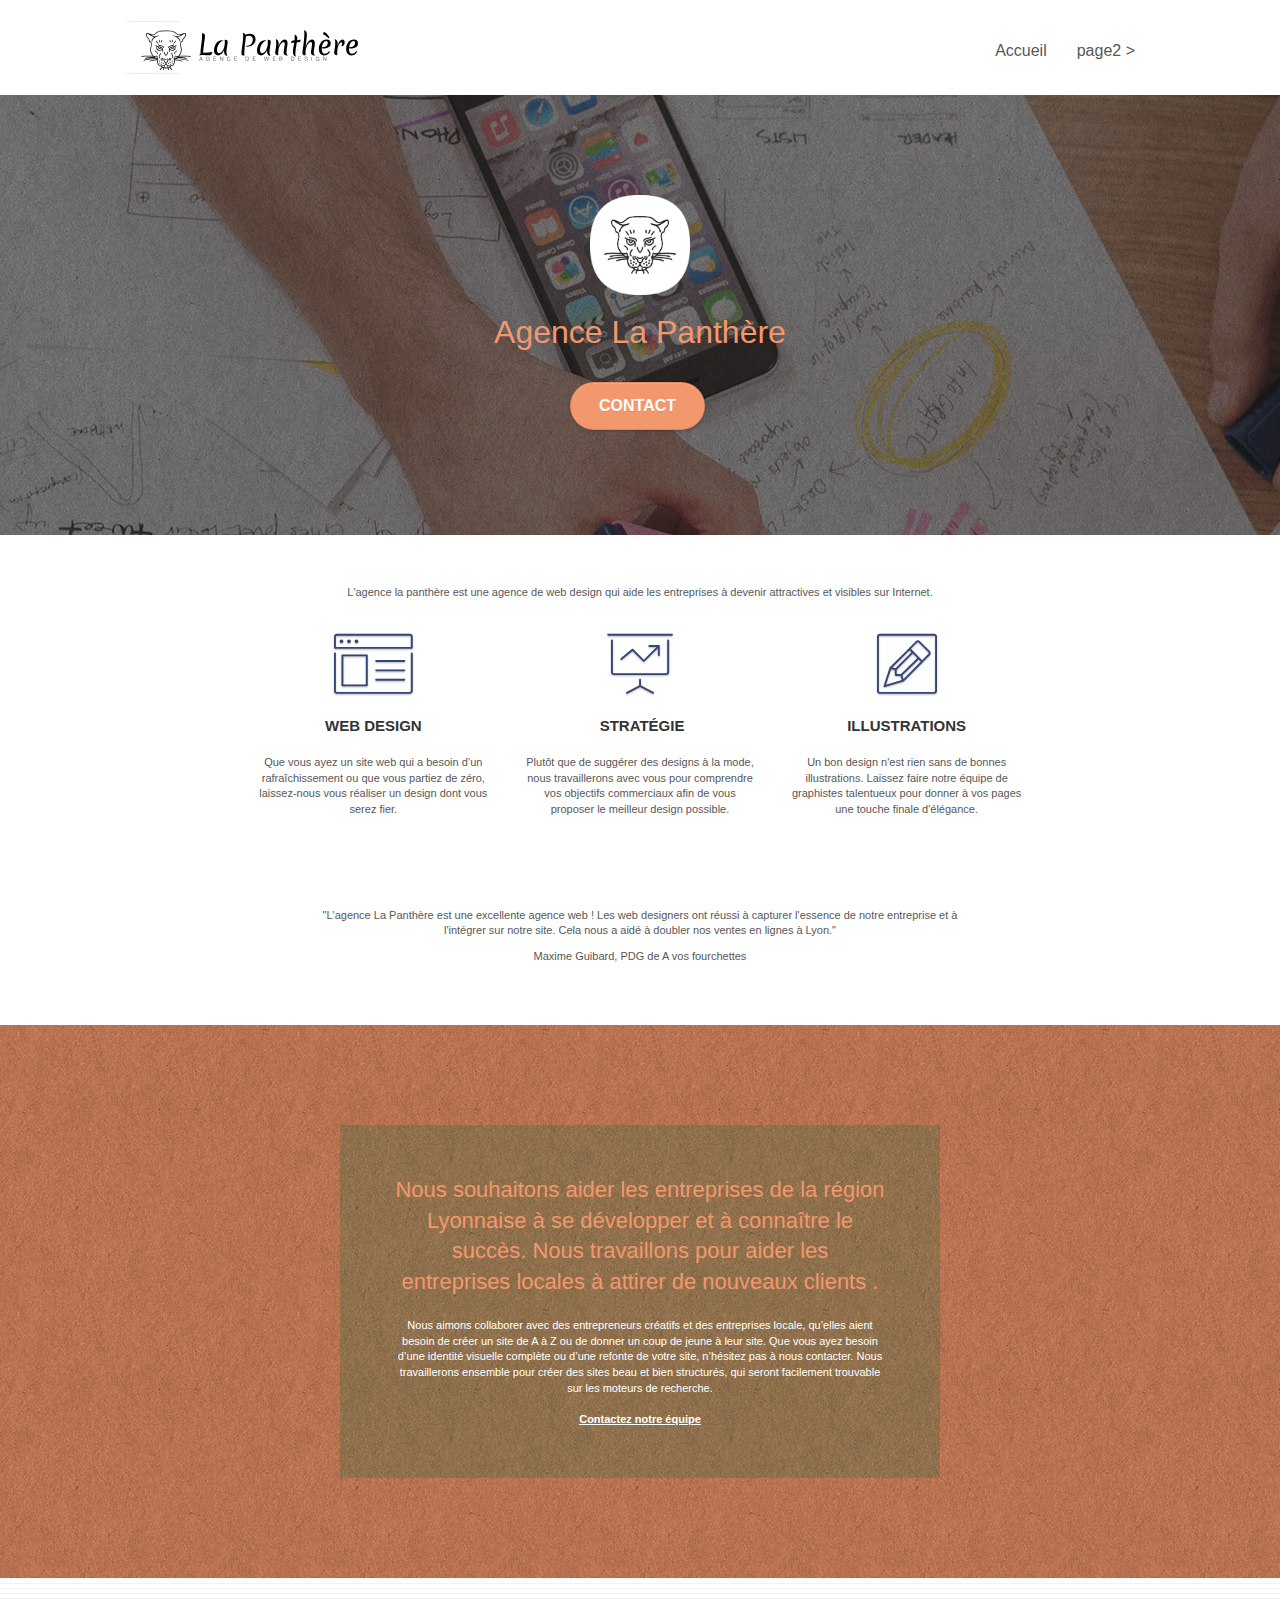
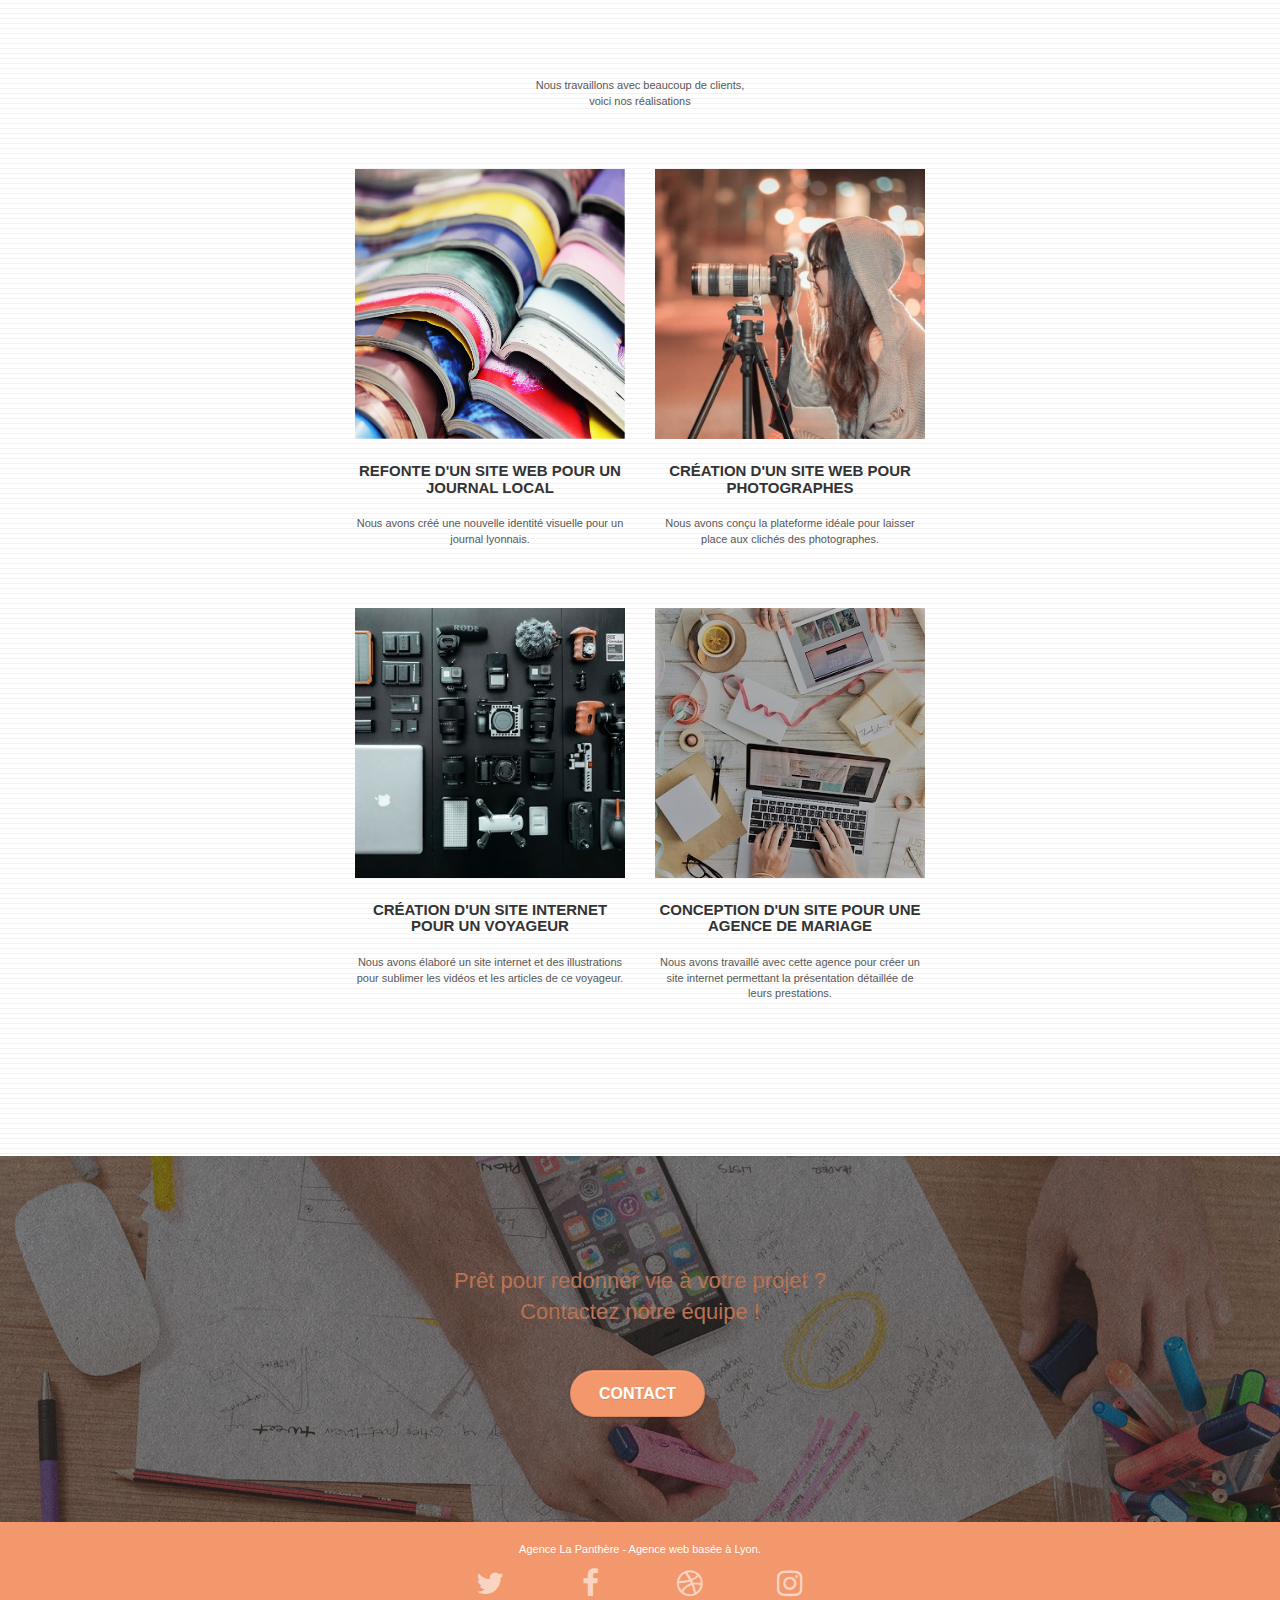
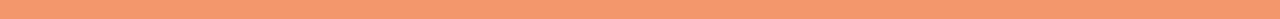
==== commit e6d9ab68: "first modifications" ====
--- a/index.html
+++ b/index.html
@@ -1,9 +1,8 @@
 <!doctype html>
-<html lang="Default">
+<html lang="fr">
 <head>
     <meta charset="utf-8">
-    <meta name="keywords" content="seo, google, site web, site internet, agence design paris, agence design, agence design,agence design,agence design,agence design,agence design,agence design,agence design,agence design">
-    <meta name="description" content="">
+    <meta name="description" content="Agence web design">
     <meta name="viewport" content="width=device-width, initial-scale=1.0, viewport-fit=cover">
     <link rel="shortcut icon" type="image/png" href="favicon.jpg">
     
@@ -19,7 +18,7 @@
 	<script src="./js/jquery.touchSwipe.js" defer></script>
 	<script src="./js/gmaps.js"></script>
 
-    <title>.</title>
+    <title>Accueil</title>
 
     
 <!-- Analytics -->
@@ -29,10 +28,10 @@
 </head>
 <body>
 <!-- Principal conteneur -->
-<div class="page-container">
+<main class="page-container">
     
 <!-- bloc-0 -->
-<div class="bloc bgc-white l-bloc " id="bloc-0">
+<section class="bloc bgc-white l-bloc " id="bloc-0">
 	<div class="container bloc-sm">
 
 		<nav class="navbar row">
@@ -58,11 +57,11 @@
 			</div>
 		</nav>
 	</div>
-</div>
+</section>
 <!-- bloc-0 END -->
 
 <!-- bloc-1-presentation -->
-<div class="bloc bgc-dark-slate-blue bg-banniere d-bloc bg-t-edge bloc-bg-texture texture-paper b-parallax" id="bloc-1-hero">
+<section class="bloc bgc-dark-slate-blue bg-banniere d-bloc bg-t-edge bloc-bg-texture texture-paper b-parallax" id="bloc-1-hero">
 	<div class="container bloc-lg">
 		<div class="row tight-width-whitespace">
 			<div class="col-sm-12">
@@ -76,15 +75,15 @@
 			</div>
 		</div>
 	</div>
-</div>
+</section>
 <!-- bloc-1-presentation END -->
 
 <!-- bloc-2-services -->
-<div class="bloc bgc-white l-bloc" id="bloc-2-services">
+<section class="bloc bgc-white l-bloc" id="bloc-2-services">
 	<div class="container bloc-md">
 		<div class="row">
 			<div class="col-sm-12 text-center">
-				<img alt="agence web, agence web paris, web design paris, stratégie web" src="img/title.png" />
+				<p class="modification">L'agence la panthère est une agence de web design qui aide les entreprises à devenir attractives et visibles sur Internet.</p>
 			</div>
 		</div>
 		<div class="row voffset-lg med-width-whitespace">
@@ -124,16 +123,18 @@
 		</div>
 		<div class="row voffset-lg voffset">
 			<div class="col-xs-12 col-md-8 col-md-offset-2 text-center">
-				<img alt="agence web, agence web paris, web design paris, stratégie web" src="img/citation.png" />
-
-			</div>
-		</div>
-	</div>
-</div>
+				<p class="citation">"L'agence La Panthère est une excellente agence web ! Les web designers ont réussi à capturer l'essence de notre entreprise et à l'intégrer sur notre site. Cela nous
+					a aidé à doubler nos ventes en lignes à Lyon."</p>
+				<p class="citation-name">Maxime Guibard, PDG de A vos fourchettes</p>
+
+			</div>
+		</div>
+	</div>
+</section>
 <!-- bloc-2-services END -->
 
 <!-- bloc-3-what-i-do -->
-<div class="bloc tc-white bgc-atomic-tangerine bg-presentation d-bloc bloc-bg-texture texture-paper b-parallax" id="bloc-3-what-i-do">
+<section class="bloc tc-white bgc-atomic-tangerine bg-presentation d-bloc bloc-bg-texture texture-paper b-parallax" id="bloc-3-what-i-do">
 	<div class="container bloc-lg">
 		<div class="row tight-width-whitespace black-background">
 			<div class="col-sm-12">
@@ -146,15 +147,16 @@
 			</div>
 		</div>
 	</div>
-</div>
+</section>
 <!-- bloc-3-what-i-do END -->
 
 <!-- bloc-4-portfolio -->
-<div class="bloc bgc-white bg-lines-h2-bg bg-repeat l-bloc" id="bloc-4-portfolio">
+<section class="bloc bgc-white bg-lines-h2-bg bg-repeat l-bloc" id="bloc-4-portfolio">
 	<div class="container bloc-lg">
 		<div class="row">
 			<div class="col-sm-12 text-center">
-				<img alt="agence web, agence web paris, web design paris, stratégie web" src="img/title2.png" />
+				<p class="modification">Nous travaillons avec beaucoup de clients, <br>
+					voici nos réalisations</p>
 			</div>
 		</div>
 		<div class="row tight-width-whitespace portfolio-row">
@@ -198,11 +200,11 @@
 			</div>
 		</div>
 	</div>
-</div>
+</section>
 <!-- bloc-4-portfolio END -->
 
 <!-- bloc-5-cta -->
-<div class="bloc bgc-dark-slate-blue bg-banniere d-bloc bloc-bg-texture texture-paper" id="bloc-5-cta">
+<section class="bloc bgc-dark-slate-blue bg-banniere d-bloc bloc-bg-texture texture-paper" id="bloc-5-cta">
 	<div class="container bloc-lg">
 		<div class="row">
 			<h2 class="mg-md text-center tc-white">
@@ -213,11 +215,11 @@
 			</div>
 		</div>
 	</div>
-</div>
+</section>
 <!-- bloc-5-cta END -->
 
 <!-- Footer - bloc-8 -->
-<div class="bloc bgc-atomic-tangerine d-bloc" id="bloc-8">
+<section class="bloc bgc-atomic-tangerine d-bloc" id="bloc-8">
 	<div class="container bloc-sm">
 		<div class="row">
 			<div class="col-sm-12">
@@ -245,54 +247,14 @@
 							<a class="social" href="index.html"><span class="fa fa-instagram icon-md"></span></a>
 						</div>
 					</div>
-					<div class="keywords" style="color:#F3976C;">Agence web à paris, stratégie web, web design, illustrations, design de site web, site web, web, internet, site internet, site</div>
-				</div>
-				<div class="row">
-					<div class="col-sm-4">
-						Partenaires
-							<ul>
-								<li><a href="voiture.com">voiture.com</a></li>
-								<li><a href="pizza.com">pizza.com</a></li>
-								<li><a href="matoiture.com">matoiture.com</a></li>
-								<li><a href="immobilierseo.com">immobilierseo.com</a></li>
-							</ul>		
-					</div>
-					<div class="col-sm-4">
-						Annuaires liste 1
-						<ul>
-							<li><a href="annuaireagence.com">annuaireagence.com</a></li>
-							<li><a href="annuaireseo.com">annuaireseo.com</a></li>
-							<li><a href="annuairemarketing.com">annuairemarketing.com</a></li>
-							<li><a href="123seoture.com">123seo.com</a></li>
-							<li><a href="123site.com">123site.com</a></li>
-							<li><a href="annuairewordpress.com">annuairewordpress.com</a></li>
-							<li><a href="listeagence.com">listeagence.com</a></li>
-							<li><a href="meilleuresagencesparis.com">meilleuresagencesparis.com</a></li>
-							<li><a href="listeseo.com">listeseo.com</a></li>
-						</ul>
-					</div>
-					<div class="col-sm-4">
-						Annuaires liste 2
-						<ul>
-							<li><a href="betterseo.com">betterseo.com</a></li>
-							<li><a href="ameliorerseo.com">ameliorerseo.com</a></li>
-							<li><a href="seojuicelien.com">seojuicelien.com</a></li>
-							<li><a href="meilleursliens.com">meilleursliens.com</a></li>
-							<li><a href="liensagogo.com">liensagogo.com</a></li>
-							<li><a href="backlink.com">backlink.com</a></li>
-							<li><a href="linkjuiceannuaire.com">linkjuiceannuaire.com</a></li>
-							<li><a href="remontersurgoogle.com">remontersurgoogle.com</a></li>
-							<li><a href="vraiseofiable.com">vraiseofiable.com</a></li>
-						</ul>
-					</div>
-				</div>
-			</div>
-		</div>
-	</div>
-</div>
+				</div>
+			</div>
+		</div>
+	</div>
+</section>
 <!-- Footer - bloc-8 END -->
 
-</div>
+</main>
 <!-- Principal conteneur END -->
     
 
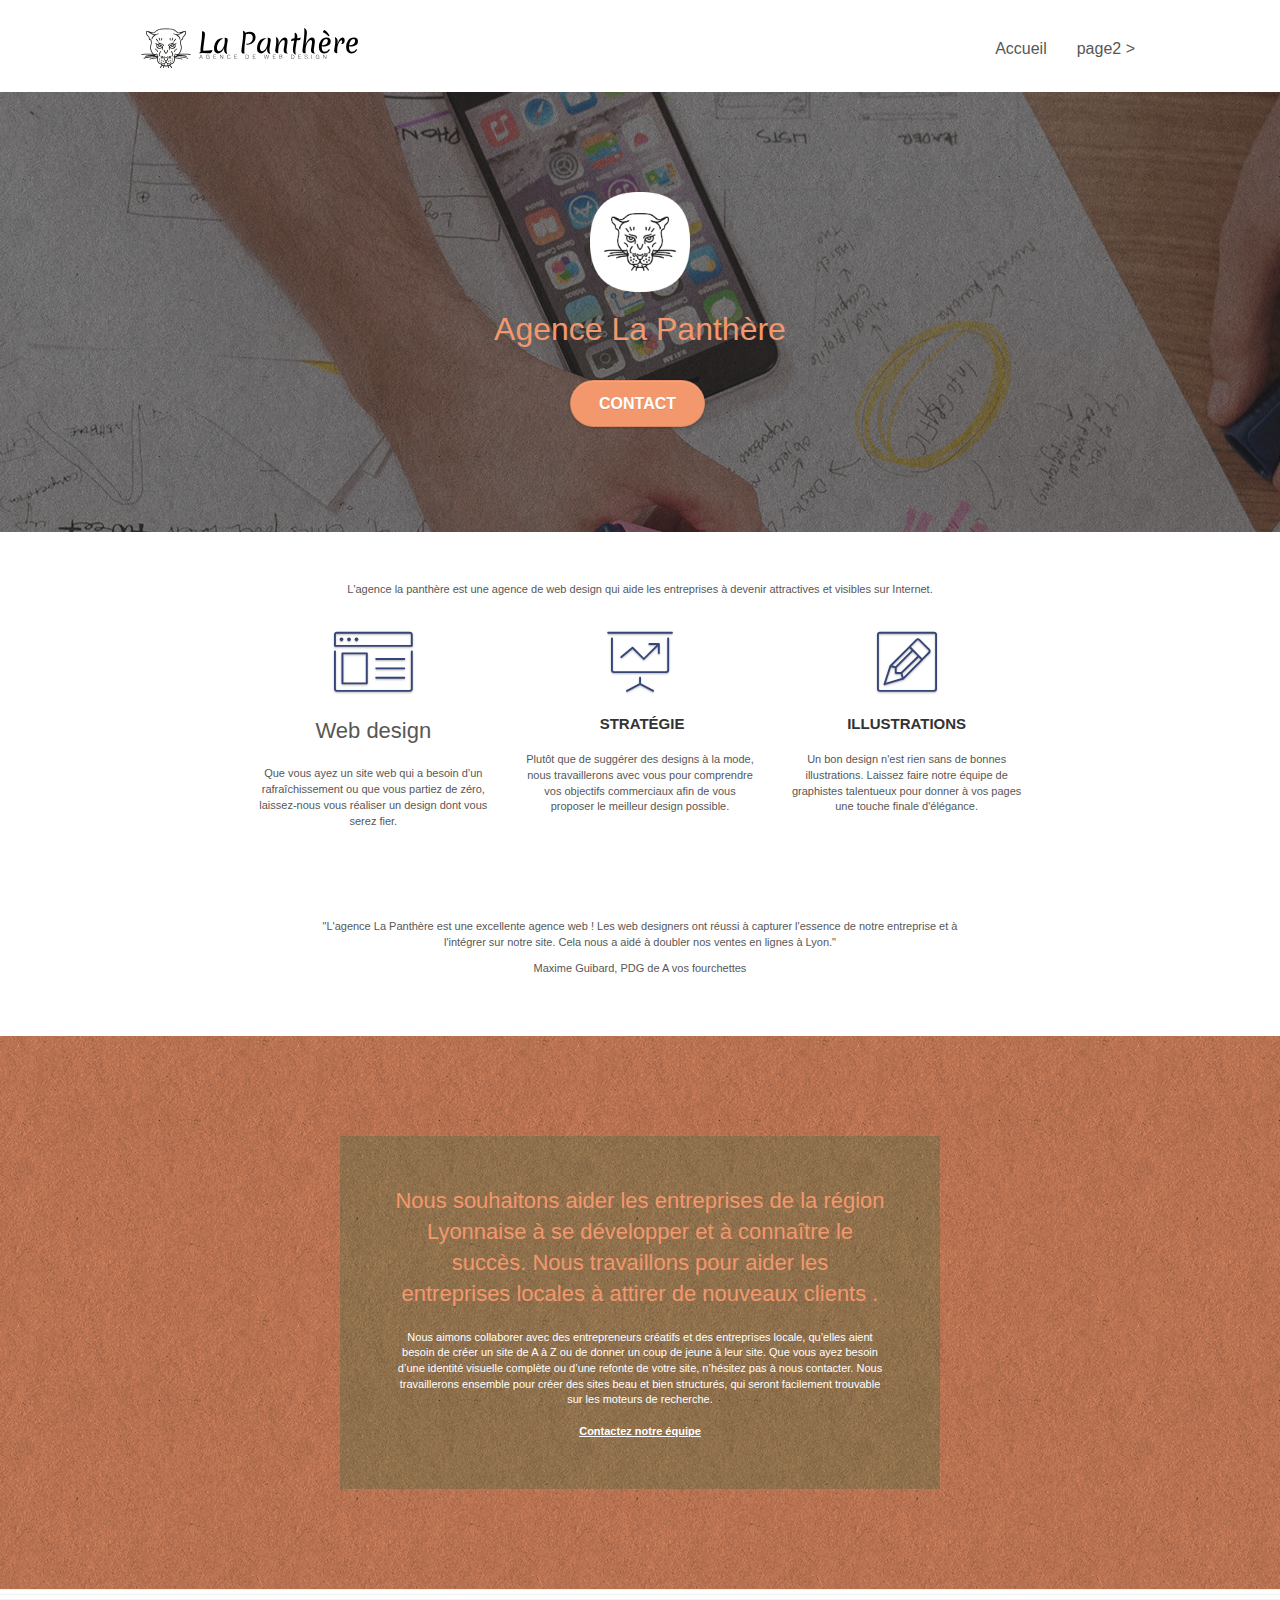
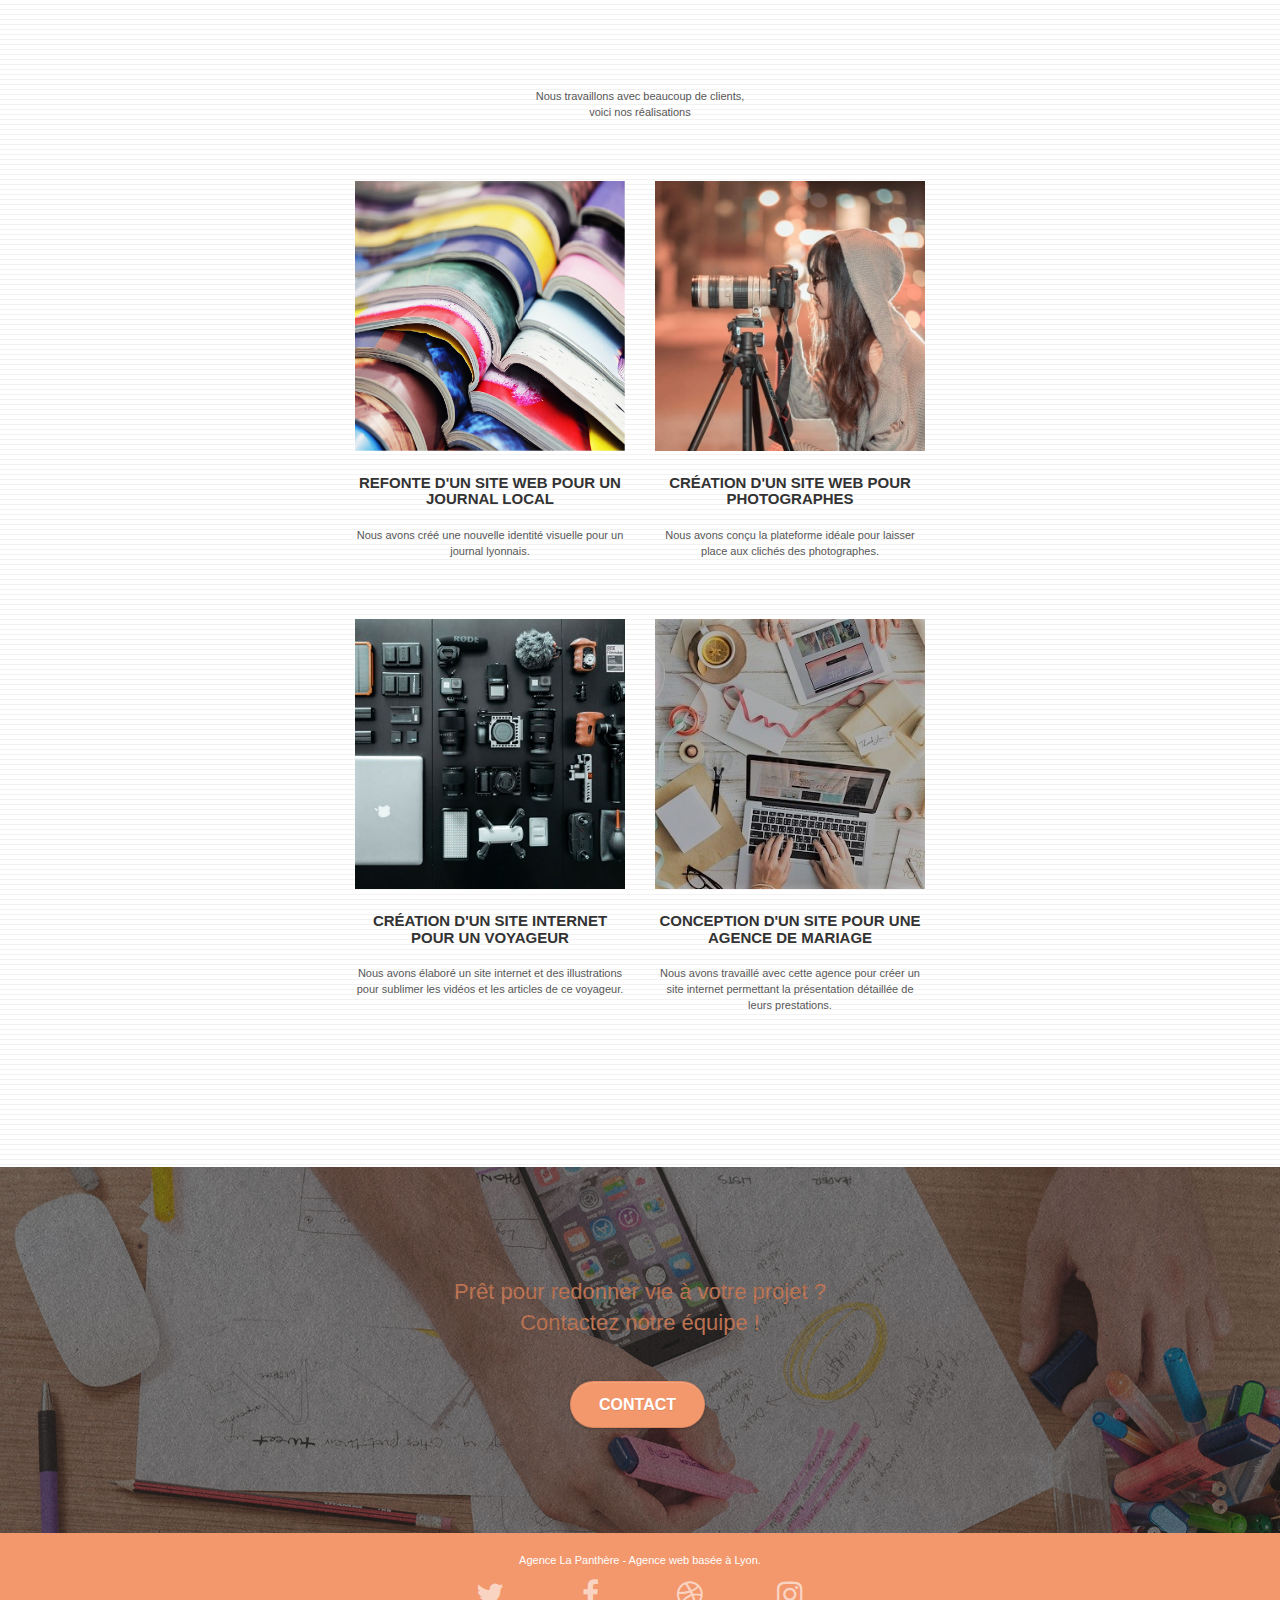
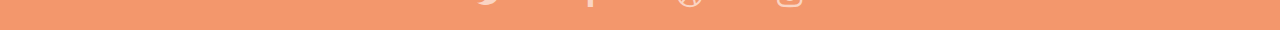
==== commit ca555bf9: "removed keywords div and modified semantics" ====
--- a/index.html
+++ b/index.html
@@ -36,9 +36,7 @@
 
 		<nav class="navbar row">
 			<div class="navbar-header">
-				<div class="keywords" style="color:#cccccc;font-size:1px;">Agence web à paris, stratégie web, web design, illustrations, design de site web, site web, web, internet, site internet, site</div>
 				<a class="navbar-brand" href="index.html"><img src="img/agence-la-panthere-monochrome.svg" alt="paris web design logo agence web meilleure agence" height="40" /></a>
-				<div class="keywords" style="color:#cccccc;font-size:1px;">Agence web à paris, stratégie web, web design, illustrations, design de site web, site web, web, internet, site internet, site</div>
 				<button id="nav-toggle" type="button" class="ui-navbar-toggle navbar-toggle" data-toggle="collapse" data-target=".navbar-1">
 					<span class="sr-only">Toggle navigation</span><span class="icon-bar"></span><span class="icon-bar"></span><span class="icon-bar"></span>
 				</button>
@@ -91,9 +89,9 @@
 				<div class="text-center">
 					<span class="et-icon-browser sm-shadow icon-dark-slate-blue icons icon-lg"></span>
 				</div>
-				<h3 class="mg-md text-center">
+				<h2 class="mg-md text-center">
 					Web design
-				</h3>
+				</h2>
 				<p class="text-center ">
 					Que vous ayez un site web qui a besoin d&rsquo;un rafraîchissement ou que vous partiez de zéro, laissez-nous vous réaliser un design dont vous serez fier.
 				</p>
@@ -229,22 +227,22 @@
 				<div class="row row-no-gutters social">
 					<div class="col-sm-3">
 						<div class="text-center">
-							<a class="social" href="index.html"><span class="fa fa-twitter icon-md"></span></a>
-						</div>
-					</div>
-					<div class="col-sm-3">
-						<div class="text-center">
-							<a class="social" href="index.html"><span class="fa fa-facebook icon-md"></span></a>
-						</div>
-					</div>
-					<div class="col-sm-3">
-						<div class="text-center">
-							<a class="social" href="index.html"><span class="fa fa-dribbble icon-md"></span></a>
-						</div>
-					</div>
-					<div class="col-sm-3">
-						<div class="text-center">
-							<a class="social" href="index.html"><span class="fa fa-instagram icon-md"></span></a>
+							<a class="social" href="index.html"><span class="fa fa-twitter icon-md" aria-label="Twitter icon"></span></a>
+						</div>
+					</div>
+					<div class="col-sm-3">
+						<div class="text-center">
+							<a class="social" href="index.html"><span class="fa fa-facebook icon-md" aria-label="Facebook icon"></span></a>
+						</div>
+					</div>
+					<div class="col-sm-3">
+						<div class="text-center">
+							<a class="social" href="index.html"><span class="fa fa-dribbble icon-md" aria-label="Dribble icon"></span></a>
+						</div>
+					</div>
+					<div class="col-sm-3">
+						<div class="text-center">
+							<a class="social" href="index.html"><span class="fa fa-instagram icon-md" aria-label="Instagram icon"></span></a>
 						</div>
 					</div>
 				</div>
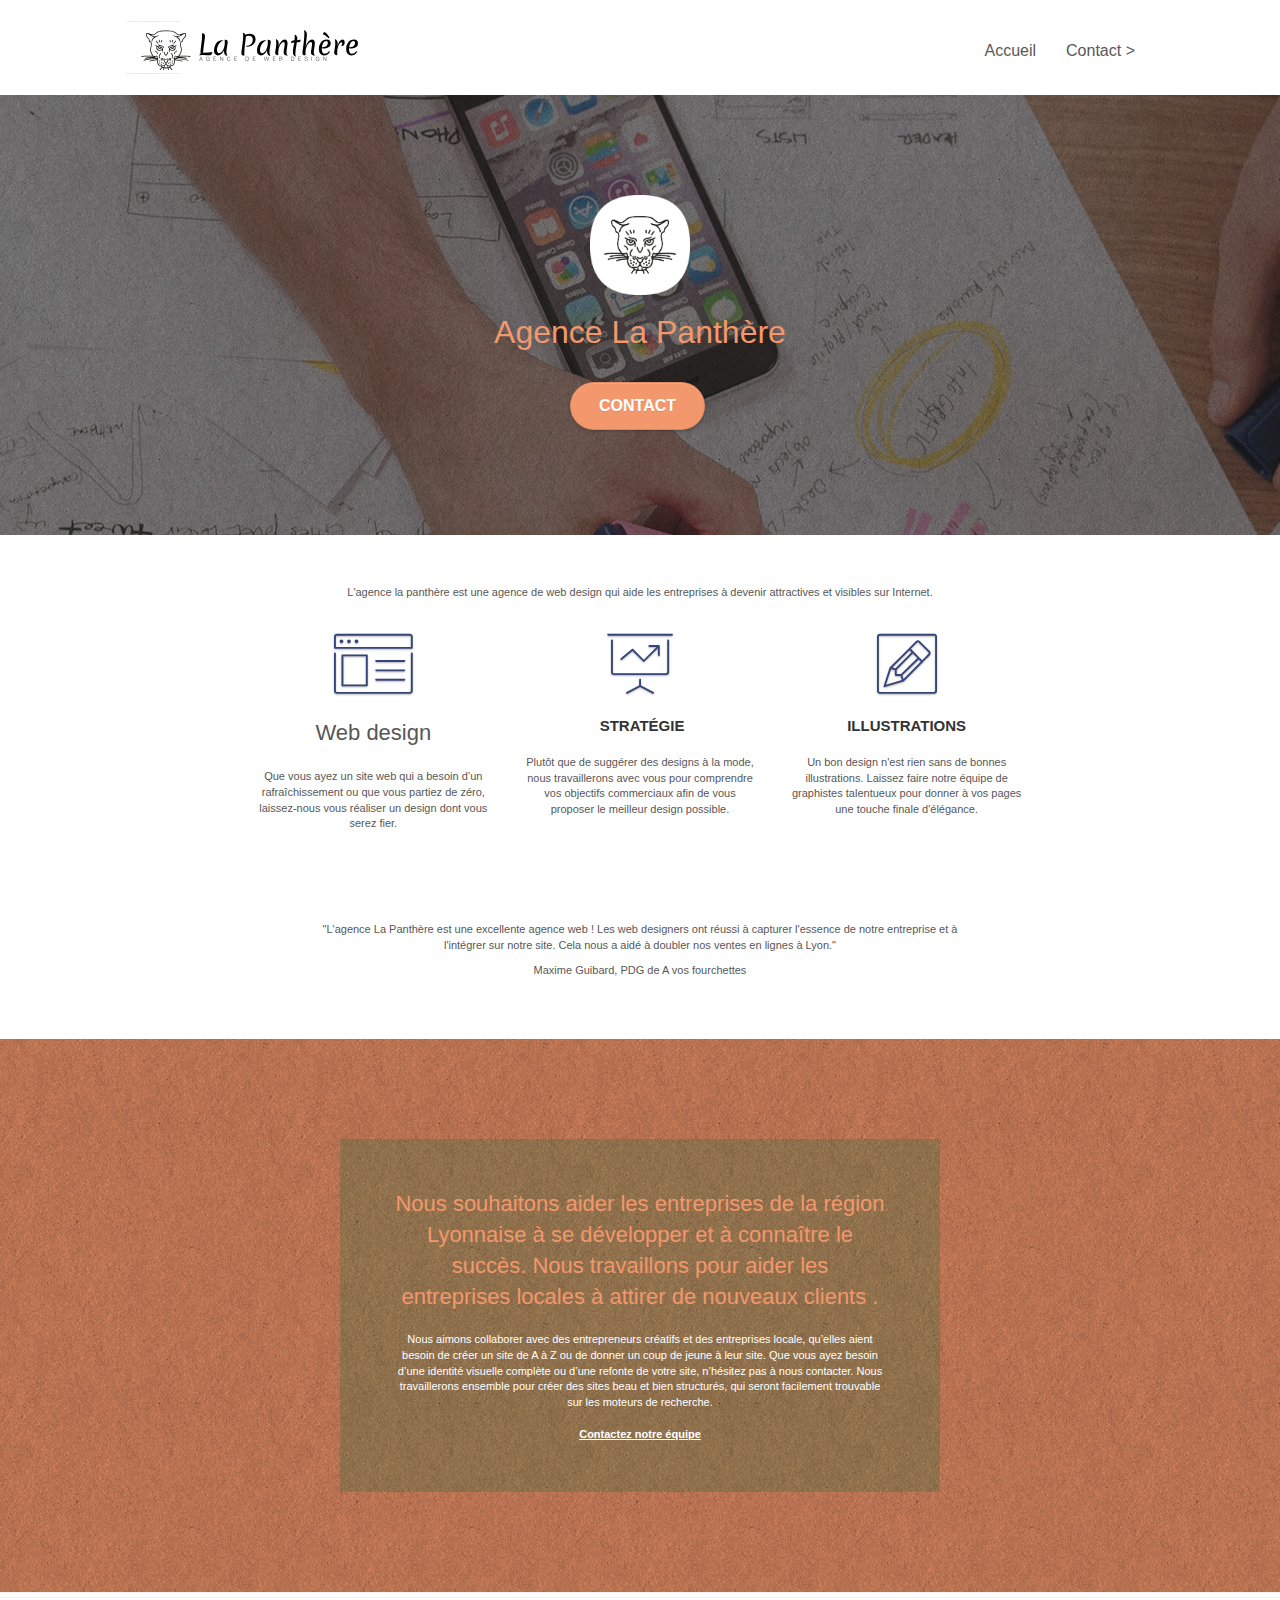
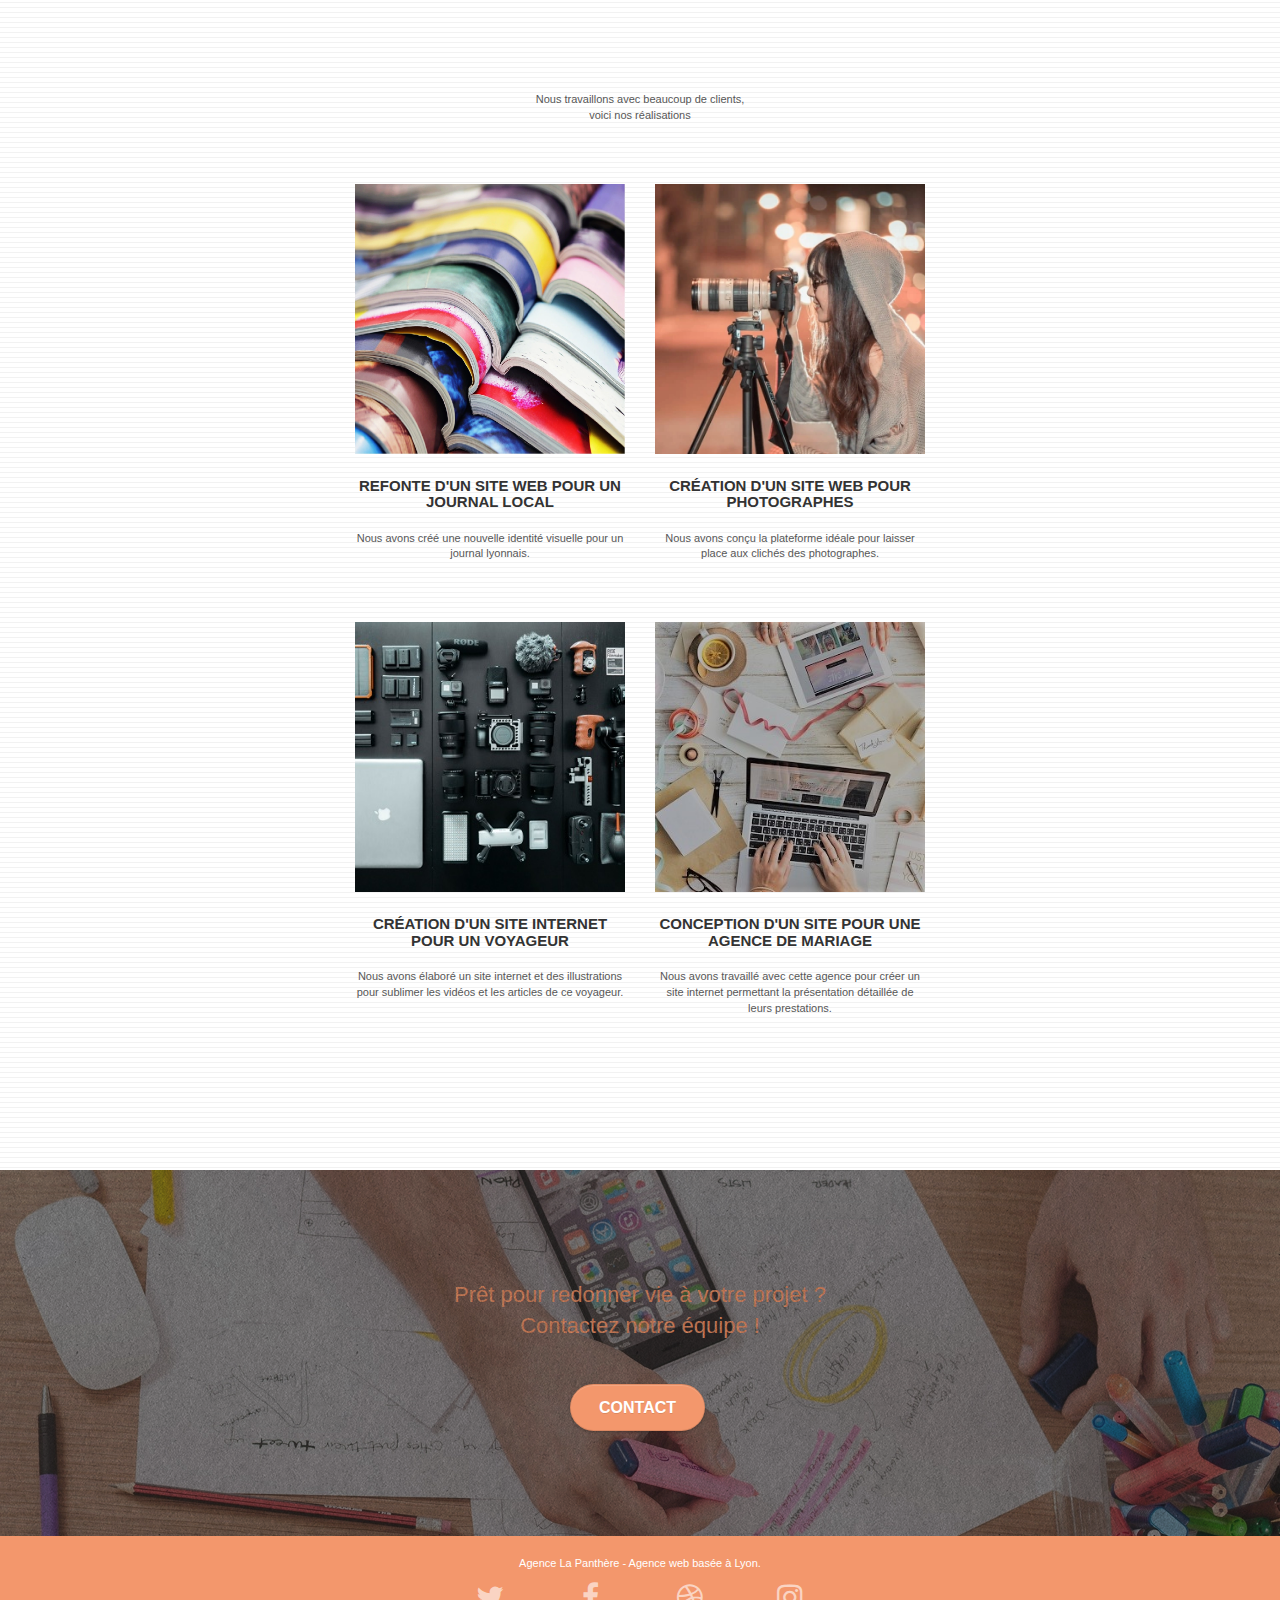
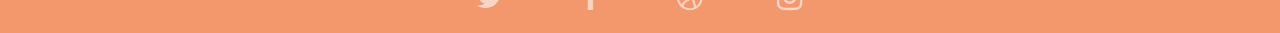
==== commit 663cb332: "modifications on images format" ====
--- a/index.html
+++ b/index.html
@@ -36,7 +36,9 @@
 
 		<nav class="navbar row">
 			<div class="navbar-header">
+				<div class="keywords" style="color:#cccccc;font-size:1px;">Agence web à paris, stratégie web, web design, illustrations, design de site web, site web, web, internet, site internet, site</div>
 				<a class="navbar-brand" href="index.html"><img src="img/agence-la-panthere-monochrome.svg" alt="paris web design logo agence web meilleure agence" height="40" /></a>
+				<div class="keywords" style="color:#cccccc;font-size:1px;">Agence web à paris, stratégie web, web design, illustrations, design de site web, site web, web, internet, site internet, site</div>
 				<button id="nav-toggle" type="button" class="ui-navbar-toggle navbar-toggle" data-toggle="collapse" data-target=".navbar-1">
 					<span class="sr-only">Toggle navigation</span><span class="icon-bar"></span><span class="icon-bar"></span><span class="icon-bar"></span>
 				</button>
@@ -49,7 +51,7 @@
 					<li>
 					</li>
 					<li>
-						<a href="page2.html">page2 &gt;</a>
+						<a href="page2.html"> Contact &gt;</a>
 					</li>
 				</ul>
 			</div>
@@ -63,7 +65,7 @@
 	<div class="container bloc-lg">
 		<div class="row tight-width-whitespace">
 			<div class="col-sm-12">
-				<img src="img/logo.png" class="center-block image-resize-mode" width="100" alt="Agence La Panthère, agence web paris, création logo paris" />
+				<img src="img/logo.webp" class="center-block image-resize-mode" width="100" alt="Agence La Panthère, agence web paris, création logo paris" />
 				<h1 class="text-center hero-bloc-text tc-white ">
 					Agence La Panthère
 				</h1>
@@ -159,7 +161,7 @@
 		</div>
 		<div class="row tight-width-whitespace portfolio-row">
 			<div class="col-sm-6">
-				<a href="#" data-lightbox="img/1.jpg" data-gallery-id="gallery-1" data-caption="Refonte d'un site web pour un journal local" data-frame="snapshot-lb"><img src="img/1.jpg" alt="paris web design logo agence web meilleure agence et refonte site web journal" class="img-responsive portfolio-thumb" /></a>
+				<a href="#" data-lightbox="img/1.webp" data-gallery-id="gallery-1" data-caption="Refonte d'un site web pour un journal local" data-frame="snapshot-lb"><img src="img/1.webp" alt="paris web design logo agence web meilleure agence et refonte site web journal" class="img-responsive portfolio-thumb" /></a>
 				<h3 class="mg-md text-center">
 					Refonte d'un site web pour un journal local
 				</h3>
@@ -168,7 +170,7 @@
 				</p>
 			</div>
 			<div class="col-sm-6">
-				<a href="#" data-lightbox="img/2.jpg" data-gallery-id="gallery-1" data-caption="Création d'un site web pour photographes" data-frame="snapshot-lb"><img src="img/2.jpg" class="img-responsive portfolio-thumb" alt="paris web design logo agence web meilleure agence, Création d'un site web pour photographes" /></a>
+				<a href="#" data-lightbox="img/2.webp" data-gallery-id="gallery-1" data-caption="Création d'un site web pour photographes" data-frame="snapshot-lb"><img src="img/2.webp" class="img-responsive portfolio-thumb" alt="paris web design logo agence web meilleure agence, Création d'un site web pour photographes" /></a>
 				<h3 class="mg-md text-center">
 					Création d'un site web pour photographes
 				</h3>
@@ -179,7 +181,7 @@
 		</div>
 		<div class="row tight-width-whitespace portfolio-row">
 			<div class="col-sm-6">
-				<a href="#" data-lightbox="img/3.bmp" data-gallery-id="gallery-1" data-caption="Création d'un site internet pour un voyageur" data-frame="snapshot-lb"><img src="img/3.bmp" class="img-responsive portfolio-thumb" alt="paris web design logo agence web meilleure agence, Création d'un site web pour voyageur"/></a>
+				<a href="#" data-lightbox="img/3.webp" data-gallery-id="gallery-1" data-caption="Création d'un site internet pour un voyageur" data-frame="snapshot-lb"><img src="img/3.webp" class="img-responsive portfolio-thumb" alt="paris web design logo agence web meilleure agence, Création d'un site web pour voyageur"/></a>
 				<h3 class="mg-md text-center">
 					Création d'un site internet pour un voyageur
 				</h3>
@@ -188,7 +190,7 @@
 				</p>
 			</div>
 			<div class="col-sm-6">
-				<a href="#" data-lightbox="img/4.bmp" data-gallery-id="gallery-1" data-caption="Conception d'un site pour une agence de mariage" data-frame="snapshot-lb"><img src="img/4.bmp" class="img-responsive portfolio-thumb" alt="paris web design logo agence web meilleure agence, Création d'un site web pour agence de mariage" /></a>
+				<a href="#" data-lightbox="img/4.webp" data-gallery-id="gallery-1" data-caption="Conception d'un site pour une agence de mariage" data-frame="snapshot-lb"><img src="img/4.webp" class="img-responsive portfolio-thumb" alt="paris web design logo agence web meilleure agence, Création d'un site web pour agence de mariage" /></a>
 				<h3 class="mg-md text-center">
 					Conception d'un site pour une agence de mariage
 				</h3>
@@ -227,22 +229,22 @@
 				<div class="row row-no-gutters social">
 					<div class="col-sm-3">
 						<div class="text-center">
-							<a class="social" href="index.html"><span class="fa fa-twitter icon-md" aria-label="Twitter icon"></span></a>
-						</div>
-					</div>
-					<div class="col-sm-3">
-						<div class="text-center">
-							<a class="social" href="index.html"><span class="fa fa-facebook icon-md" aria-label="Facebook icon"></span></a>
-						</div>
-					</div>
-					<div class="col-sm-3">
-						<div class="text-center">
-							<a class="social" href="index.html"><span class="fa fa-dribbble icon-md" aria-label="Dribble icon"></span></a>
-						</div>
-					</div>
-					<div class="col-sm-3">
-						<div class="text-center">
-							<a class="social" href="index.html"><span class="fa fa-instagram icon-md" aria-label="Instagram icon"></span></a>
+							<a class="social" href="index.html" aria-label="Twitter icon"><span class="fa fa-twitter icon-md"></span></a>
+						</div>
+					</div>
+					<div class="col-sm-3">
+						<div class="text-center">
+							<a class="social" href="index.html" aria-label="Facebook icon"><span class="fa fa-facebook icon-md"></span></a>
+						</div>
+					</div>
+					<div class="col-sm-3">
+						<div class="text-center">
+							<a class="social" href="index.html" aria-label="Dribble icon"><span class="fa fa-dribbble icon-md"></span></a>
+						</div>
+					</div>
+					<div class="col-sm-3">
+						<div class="text-center">
+							<a class="social" href="index.html" aria-label="Instagram icon"><span class="fa fa-instagram icon-md"></span></a>
 						</div>
 					</div>
 				</div>
--- a/style.css
+++ b/style.css
@@ -91,7 +91,7 @@
 }
 
 .texture-paper::before {
-    background: url("img/texture-paper.png");
+    background: url("img/texture-paper.webp");
     background-size: 280px 280px;
 }
 
@@ -818,11 +818,11 @@
 }
 
 .bg-banniere {
-    background-image: url("img/agence-la-panthere.jpg");
+    background-image: url("img/agence-la-panthere.webp");
 }
 
 .bg-presentation {
-    background-image: url("img/image-de-presentation.bmp");
+    background-image: url("img/image-de-presentation.webp");
 }
 
 @media (max-width: 1024px) {
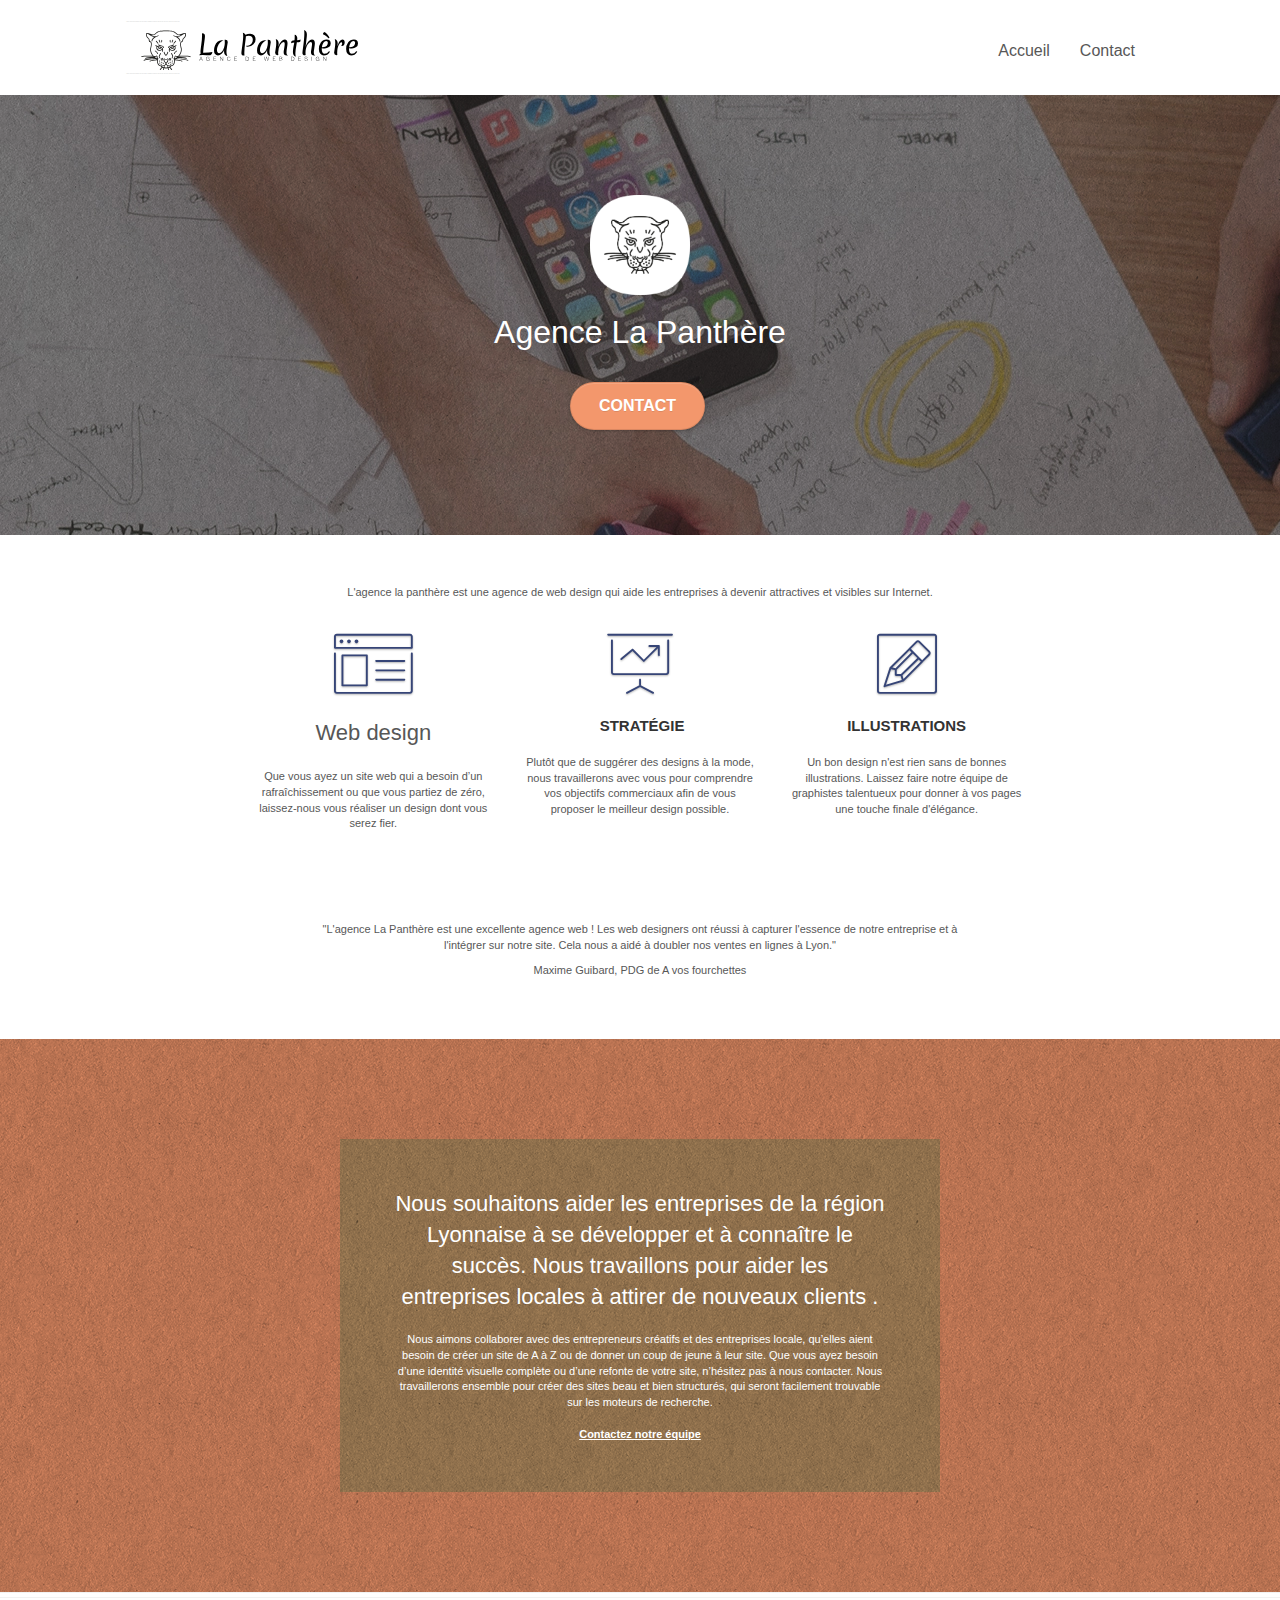
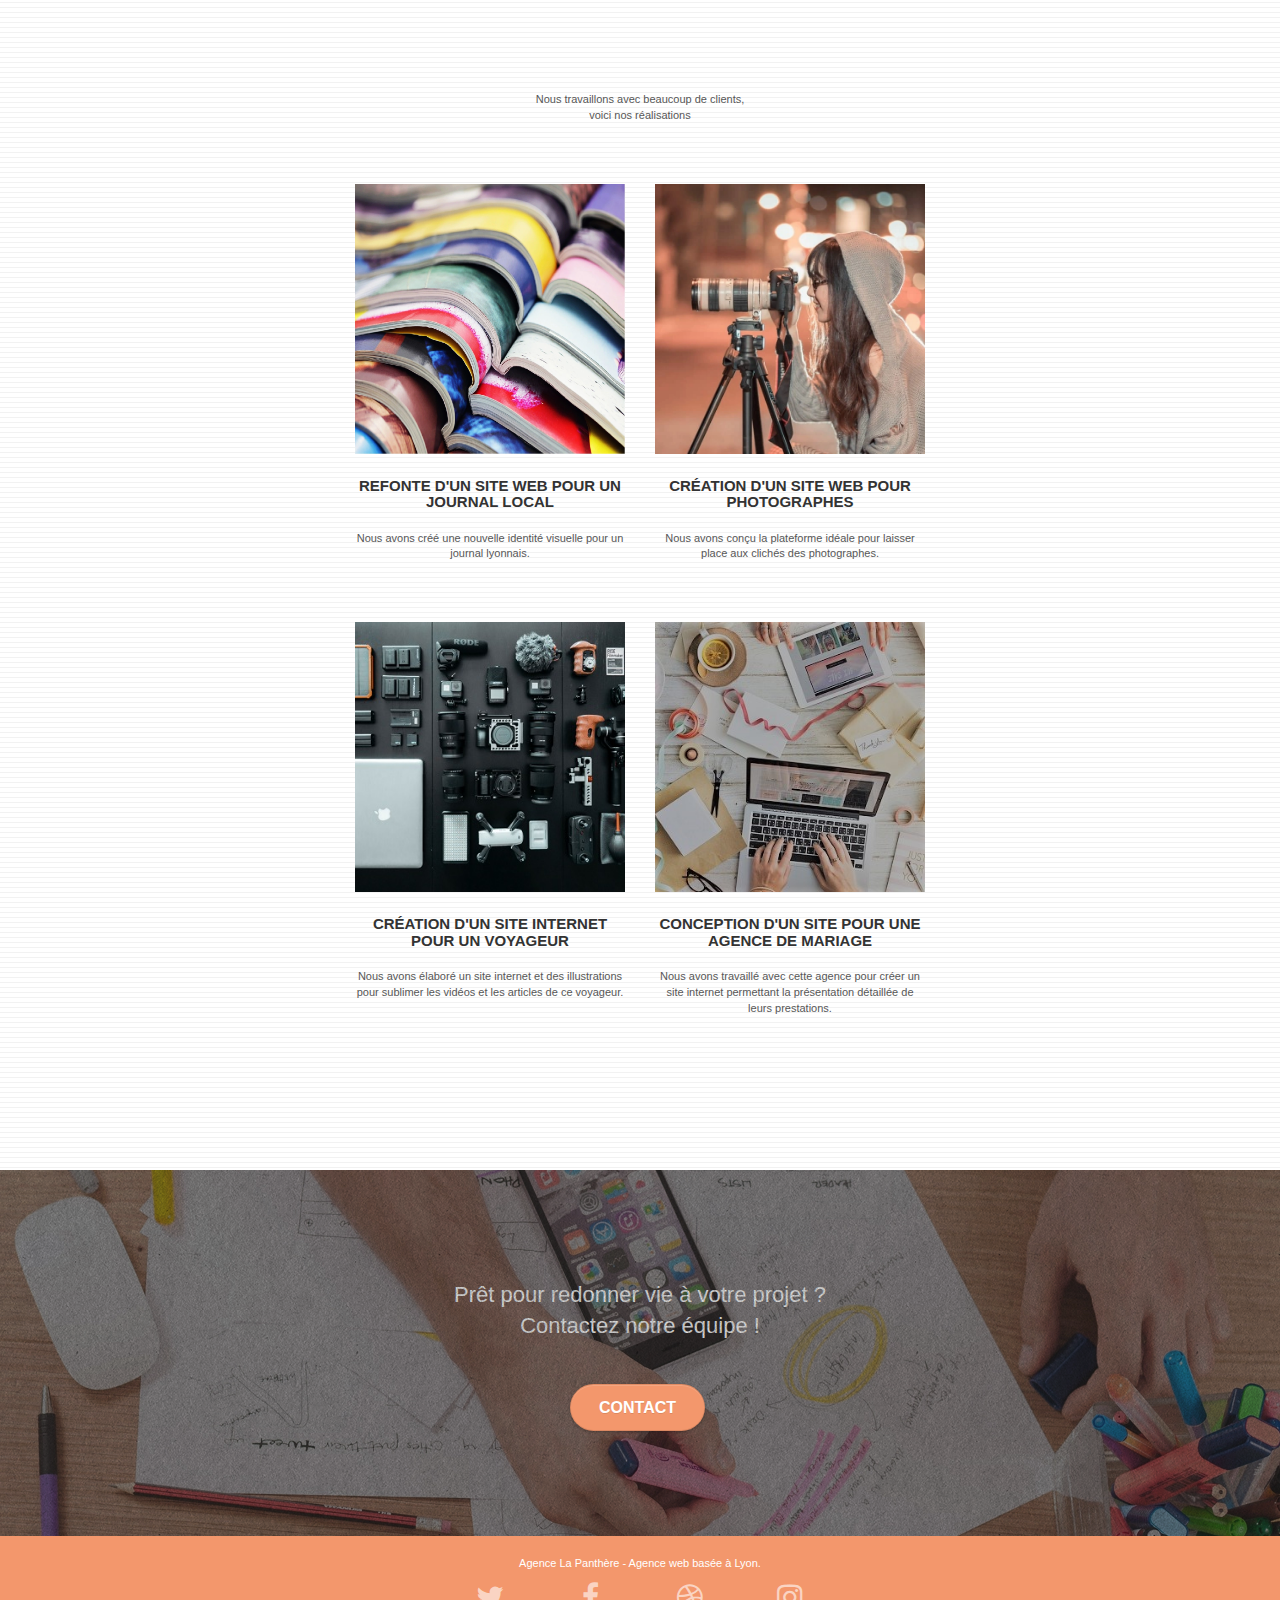
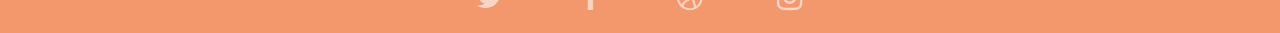
==== commit 47b55c0e: "last modifications" ====
--- a/index.html
+++ b/index.html
@@ -16,7 +16,6 @@
 	<script src="./js/bootstrap.js"></script>
 	<script src="./js/blocs.js"></script>
 	<script src="./js/jquery.touchSwipe.js" defer></script>
-	<script src="./js/gmaps.js"></script>
 
     <title>Accueil</title>
 
@@ -51,7 +50,7 @@
 					<li>
 					</li>
 					<li>
-						<a href="page2.html"> Contact &gt;</a>
+						<a href="page2.html"> Contact </a>
 					</li>
 				</ul>
 			</div>
@@ -226,7 +225,7 @@
 				<p class="text-center white">
 					Agence La Panthère - Agence web basée à Lyon.<br>
 				</p>
-				<div class="row row-no-gutters social">
+				<div class="row row-no-gutters social footer-flex">
 					<div class="col-sm-3">
 						<div class="text-center">
 							<a class="social" href="index.html" aria-label="Twitter icon"><span class="fa fa-twitter icon-md"></span></a>
--- a/style.css
+++ b/style.css
@@ -775,7 +775,7 @@
 }
 
 .tc-white {
-    color: #F3976C!important;
+    color: white!important;
 }
 
 .btn-atomic-tangerine {
@@ -1039,4 +1039,12 @@
     .bloc-mob-center-text {
         text-align: center;
     }
+}
+
+@media (max-width: 770px) {
+    .footer-flex {
+        display: flex;
+        justify-content: center;
+        gap: 25px;
+    }
 }